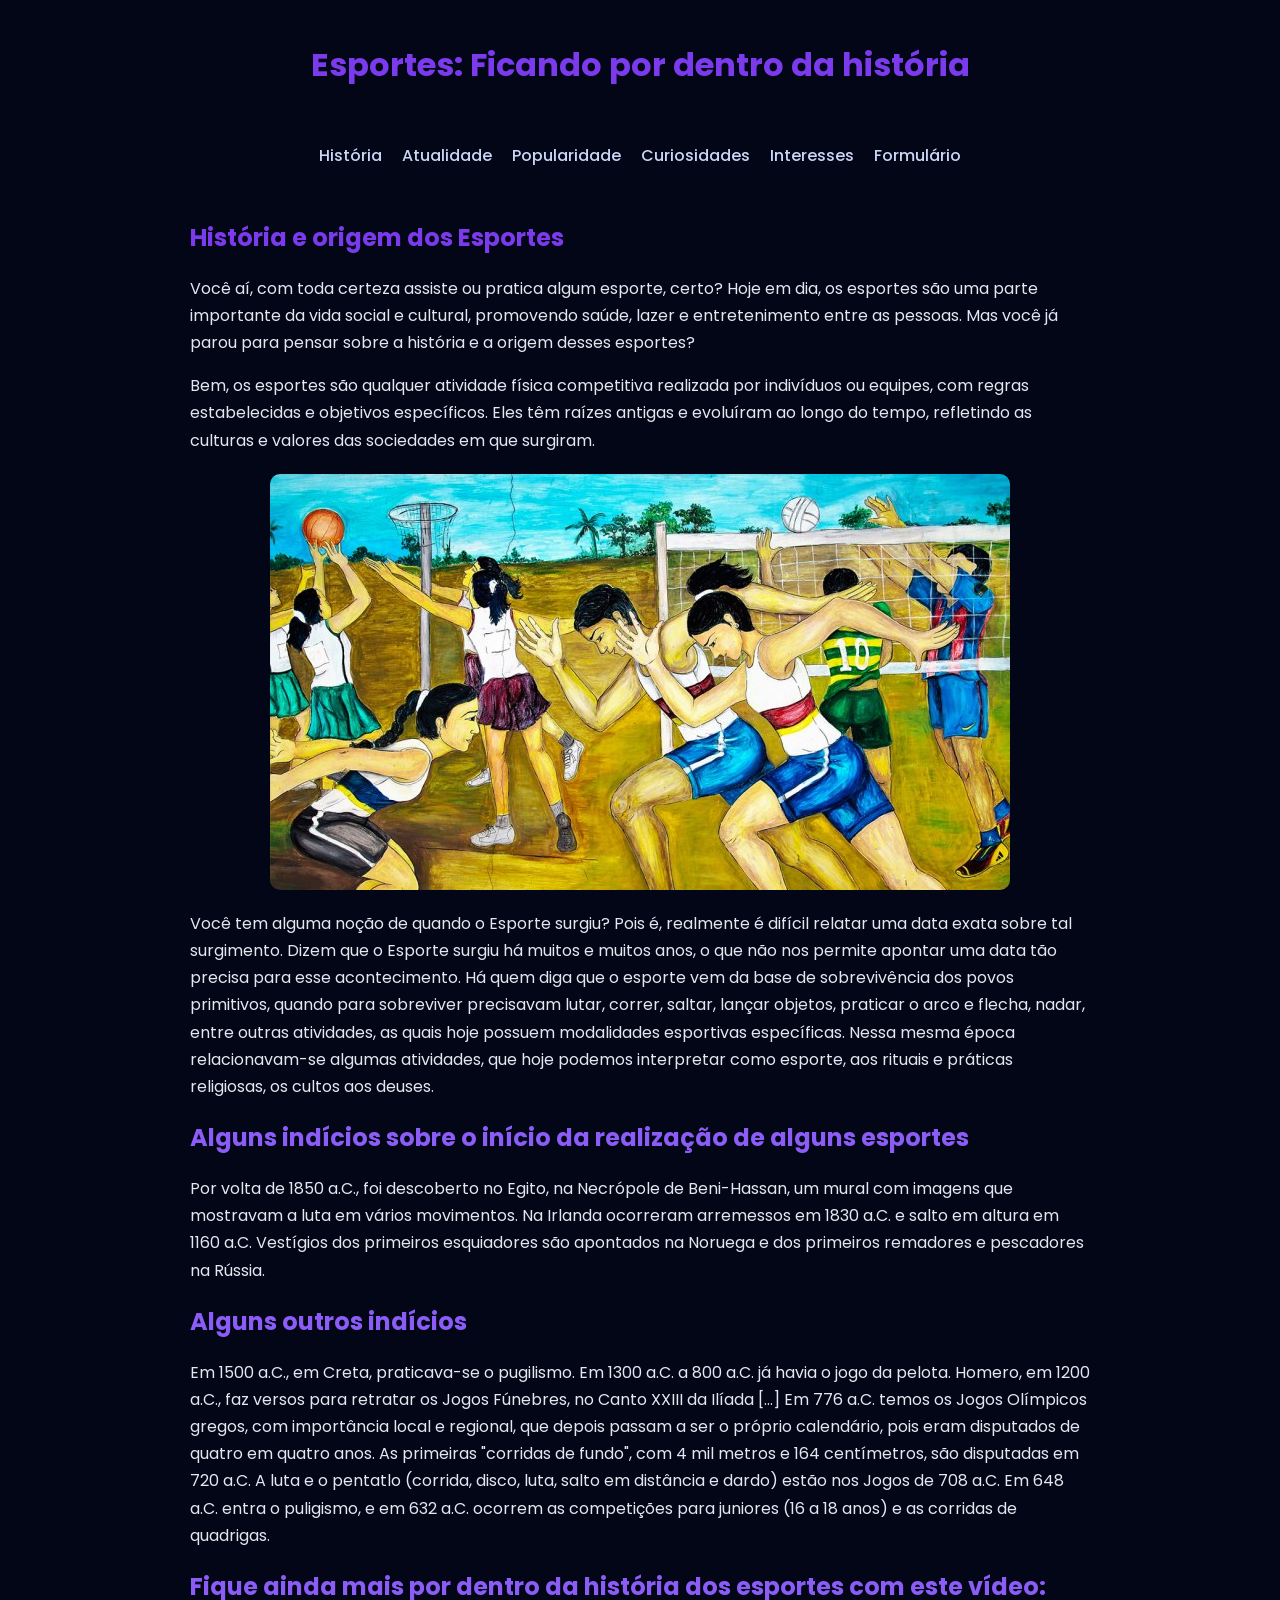
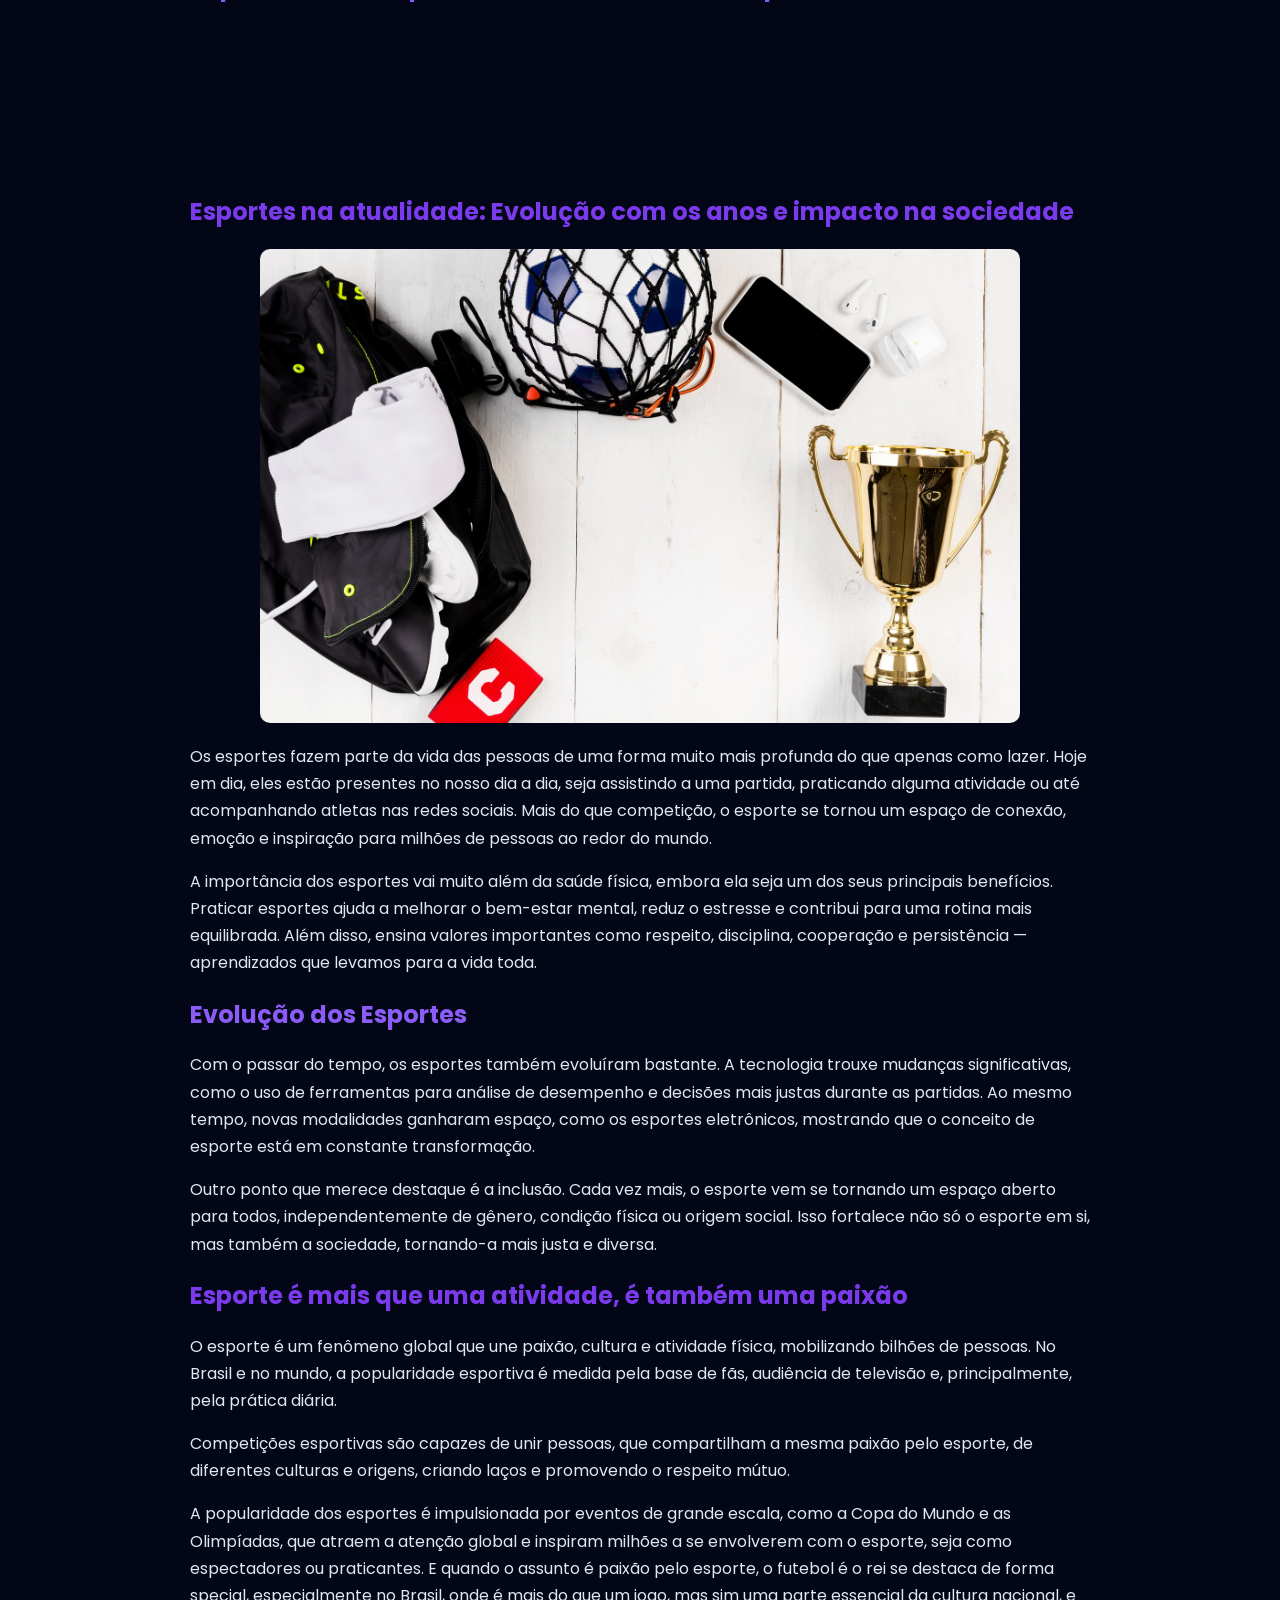
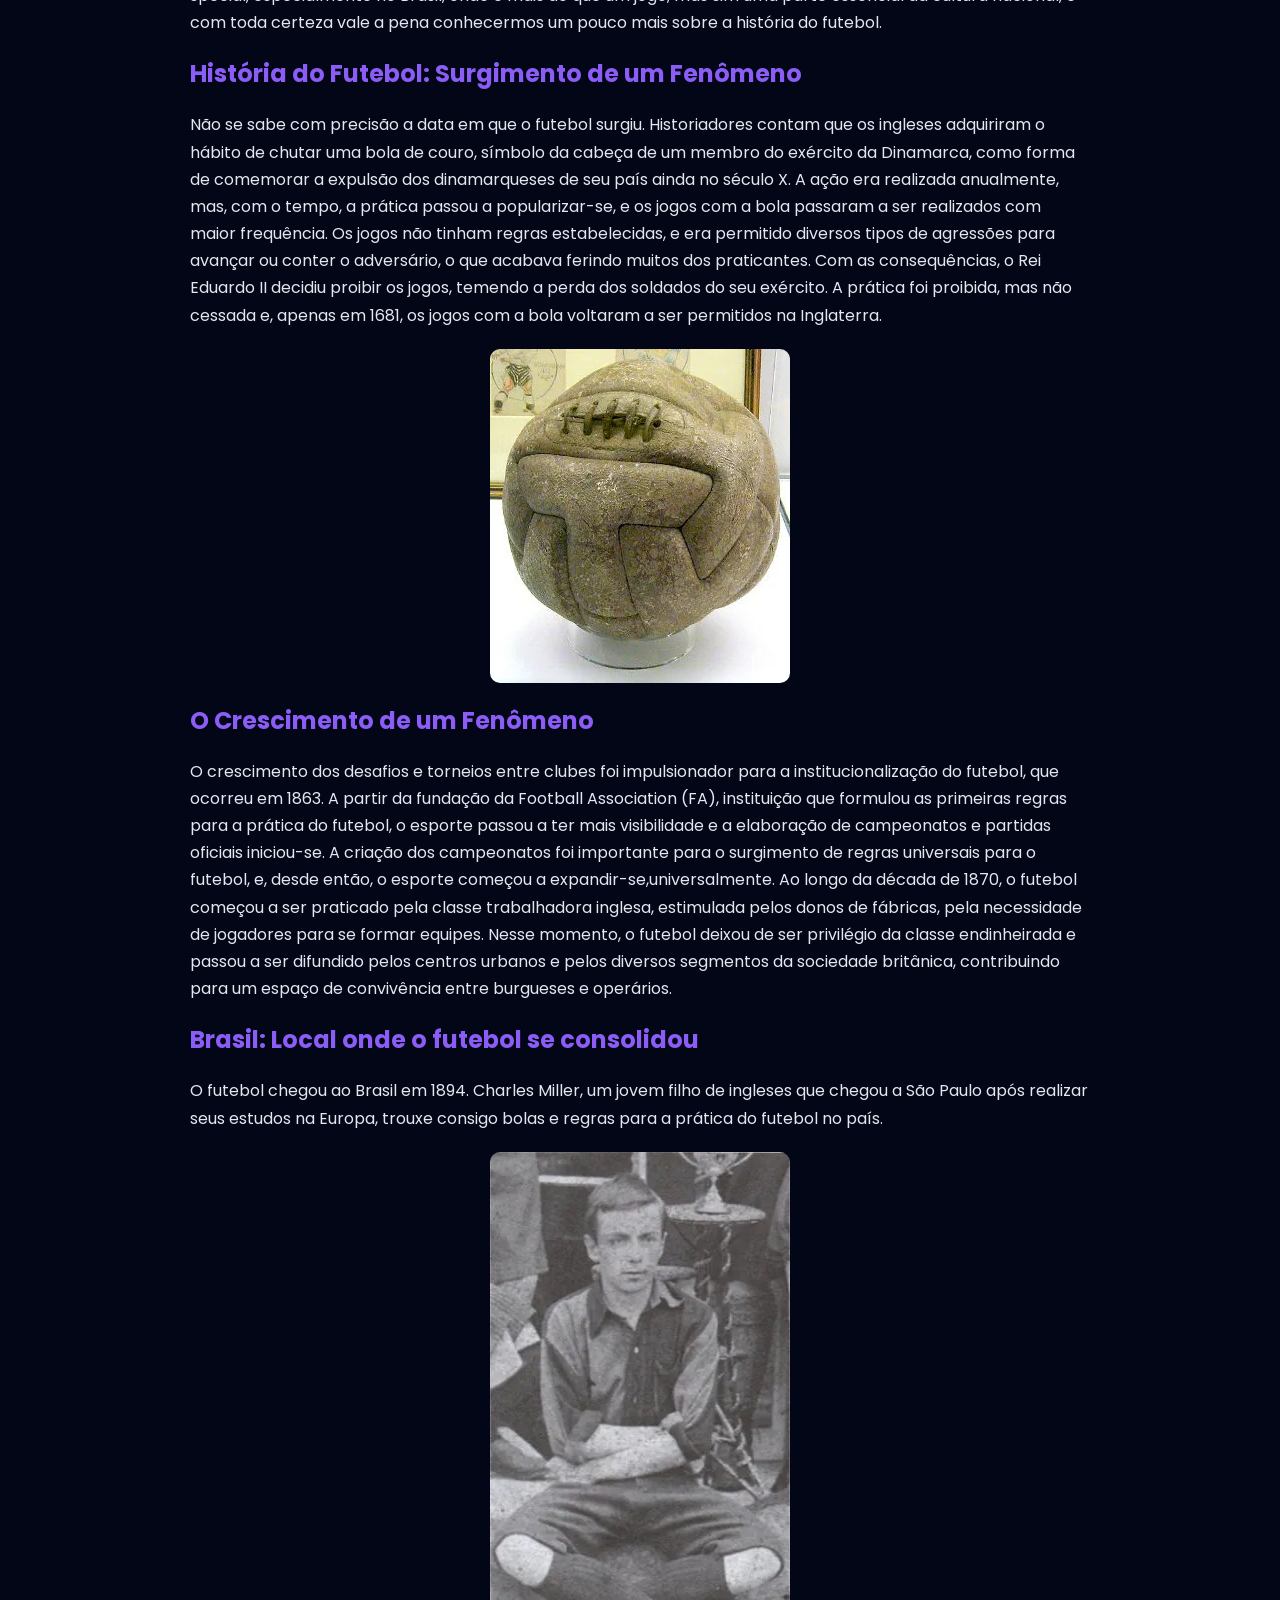
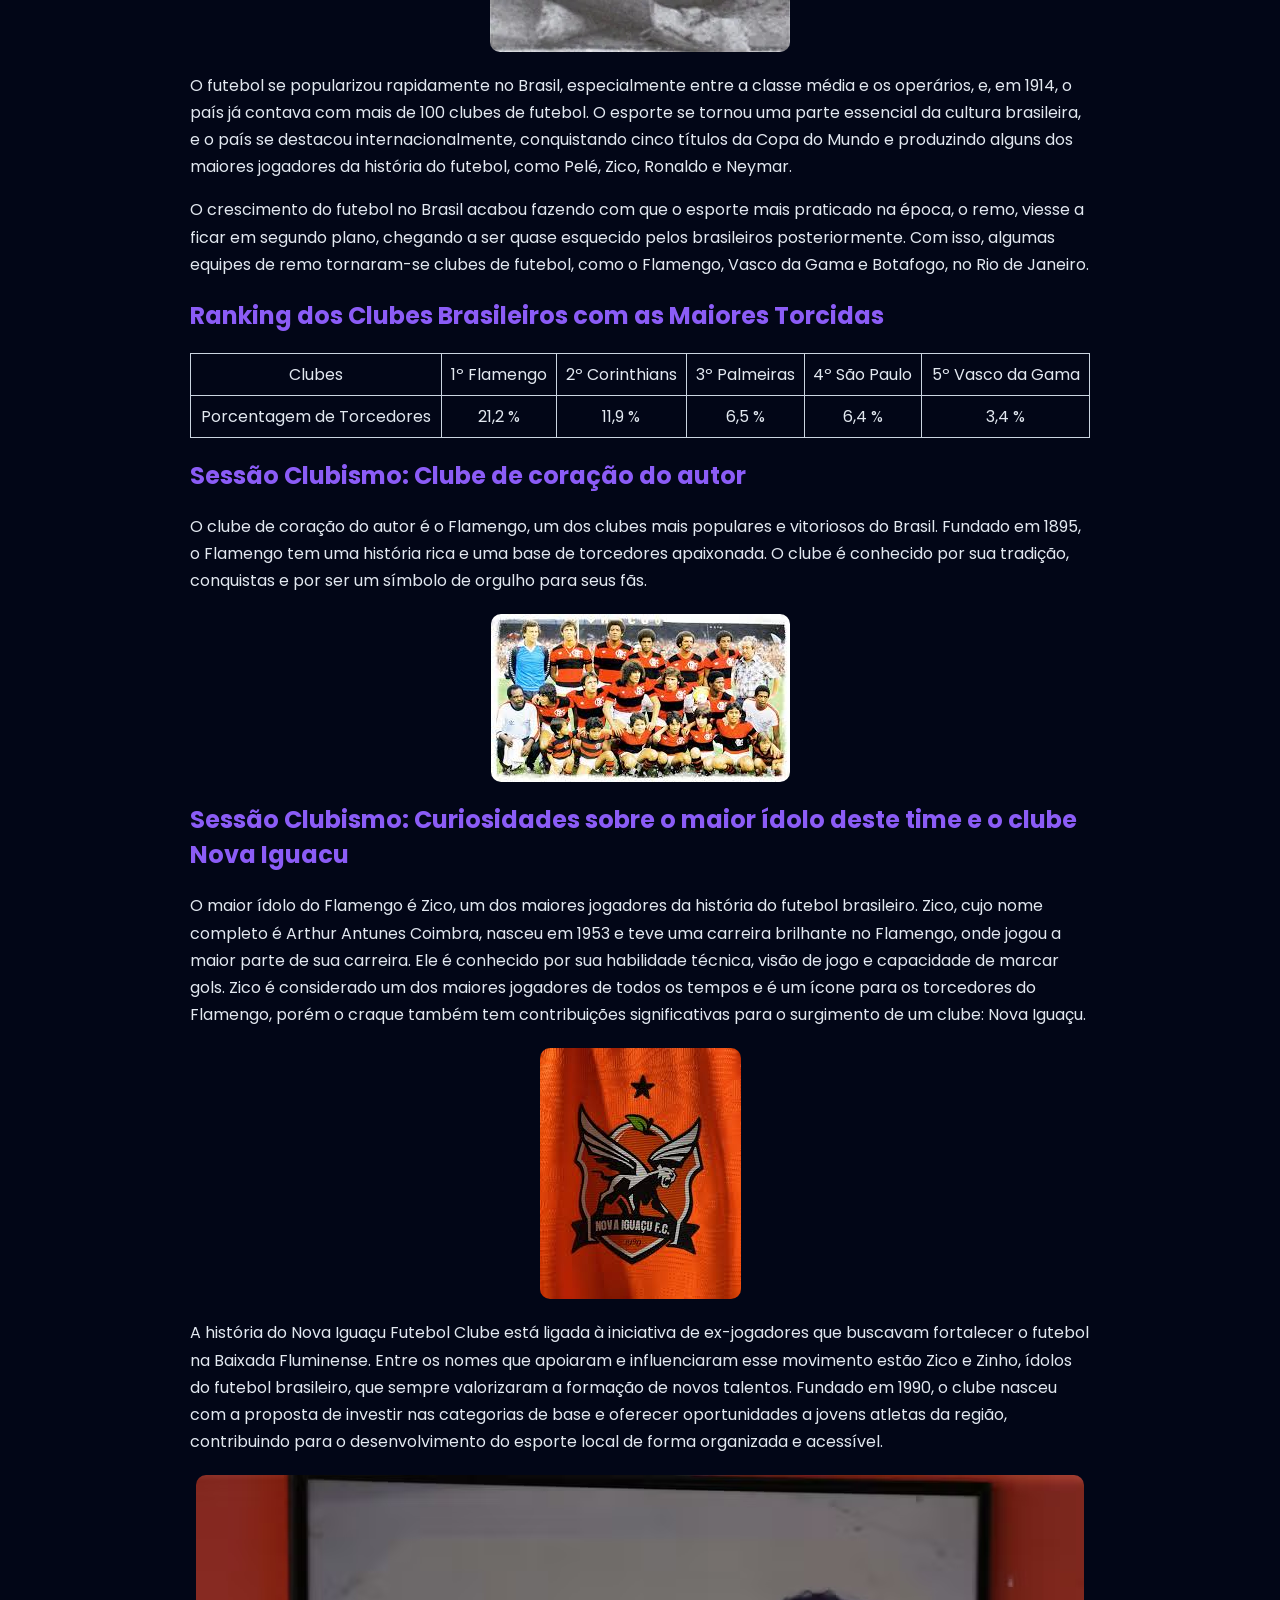
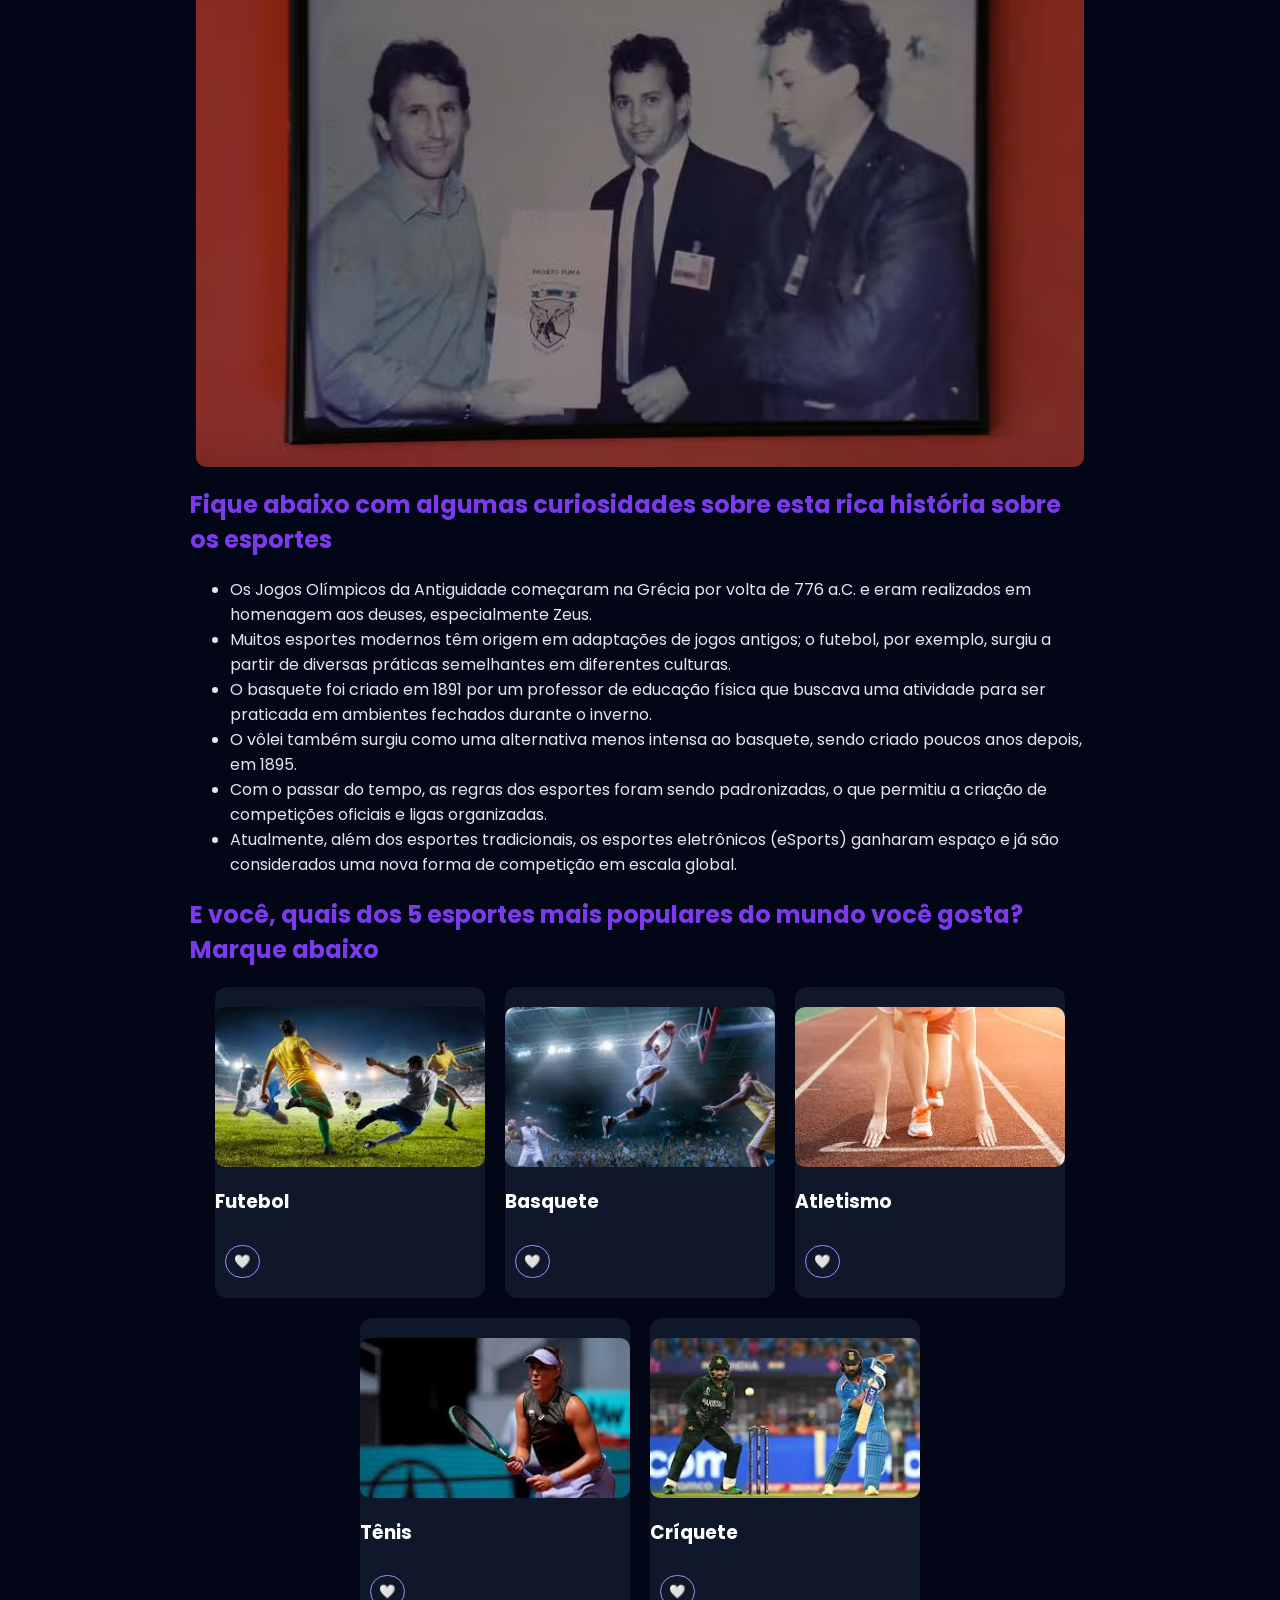
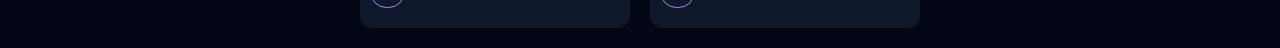
==== public/index.html @ a1b28168 "Rename index.html to public/index.html" ====
<!DOCTYPE html>
<html lang="pt-BR">
<head>
<meta charset="UTF-8">
<meta name="viewport" content="width=device-width, initial-scale=1.0">

<title>Esportes: História e Atualidade</title>

<link rel="stylesheet" href="css/style.css">
<link href="https://fonts.googleapis.com/css2?family=Poppins&display=swap" rel="stylesheet">
</head>

<body>

<header>
<h1> Esportes: Ficando por dentro da história </h1>
</header>

<nav>
    <a href="#história">História</a>
    <a href="#atualidade">Atualidade</a>
    <a href="#popularidade">Popularidade</a>
    <a href="#curiosidades">Curiosidades</a>
    <a href="#cards">Interesses</a>
    <a href="formulario.html">Formulário</a>
    
</nav>

<main>

<section id="história">
    <h1>História e origem dos Esportes</h1>
    <p> Você aí, com toda certeza assiste ou pratica algum esporte, certo? Hoje em dia, os esportes são uma parte importante da vida social e cultural, promovendo saúde, lazer e entretenimento entre as pessoas. Mas você já parou para pensar sobre a história e a origem desses esportes?</p>
   
    <p>Bem, os esportes são qualquer atividade física competitiva realizada por indivíduos ou equipes, com regras estabelecidas e objetivos específicos. Eles têm raízes antigas e evoluíram ao longo do tempo, refletindo as culturas e valores das sociedades em que surgiram. </p>

<img src="Imagens/Historia-da-Educacao-Fisica-no-mundo.jpg" alt="Origem dos Esportes">
<p>Você tem alguma noção de quando o Esporte surgiu? Pois é, realmente é difícil relatar uma data exata 
    sobre tal surgimento. Dizem que o Esporte surgiu há muitos e muitos anos, o que não nos permite
    apontar uma data tão precisa para esse acontecimento. Há quem diga que o esporte vem da base
    de sobrevivência dos povos primitivos, quando para sobreviver precisavam lutar, correr, saltar, lançar objetos, praticar o arco e flecha,
    nadar, entre outras atividades, as quais hoje possuem modalidades esportivas específicas. 
    Nessa mesma época relacionavam-se algumas atividades, que hoje podemos interpretar como esporte,
    aos rituais e práticas religiosas, os cultos aos deuses.</p>

   <h2>Alguns indícios sobre o início da realização de alguns esportes</h2> 
   <p>Por volta de 1850 a.C., foi descoberto no Egito, na Necrópole de Beni-Hassan, um mural
    com imagens que mostravam a luta em vários movimentos. Na Irlanda ocorreram arremessos em 1830 a.C.
    e salto em altura em 1160 a.C. Vestígios dos primeiros esquiadores são apontados na Noruega e dos
    primeiros remadores e pescadores na Rússia.
</p>


    <h2>Alguns outros indícios</h2>
    <p>Em 1500 a.C., em Creta, praticava-se o pugilismo. Em 1300 a.C. a 800 a.C. já havia o jogo da pelota.
        Homero, em 1200 a.C., faz versos para retratar os Jogos Fúnebres, no Canto XXIII da Ilíada […] 
        Em 776 a.C. temos os Jogos Olímpicos gregos, com importância local e regional, que depois passam a ser o próprio calendário,
        pois eram disputados de quatro em quatro anos. As primeiras "corridas de fundo", com 4 mil metros e 164 centímetros,
        são disputadas em 720 a.C. A luta e o pentatlo (corrida, disco, luta, salto em distância e dardo) estão nos Jogos de 708 a.C. 
        Em 648 a.C. entra o puligismo, e em 632 a.C. ocorrem as competições para juniores (16 a 18 anos) e as corridas de quadrigas.
 </p>

<h2>Fique ainda mais por dentro da história dos esportes com este vídeo:</h2>

<div class="video-container">
  <iframe src="https://www.youtube-nocookie.com/embed/r8C2OYWpwGg"
  title="História dos Esportes"
  frameborder="0"
  allowfullscreen>
  </iframe>
</div>
</section>



<section id="atualidade">
    <h1>Esportes na atualidade: Evolução com os anos e impacto na sociedade</h1>
   
   <img src="Imagens/esportes_atualidade.png" alt="Esportes na Atualidade">
   
    <p>
Os esportes fazem parte da vida das pessoas de uma forma muito mais profunda do que apenas como lazer. Hoje em dia, eles estão presentes no nosso dia a dia, seja assistindo a uma partida, praticando alguma atividade ou até acompanhando atletas nas redes sociais. Mais do que competição, o esporte se tornou um espaço de conexão, emoção e inspiração para milhões de pessoas ao redor do mundo.
</p>

<p>
A importância dos esportes vai muito além da saúde física, embora ela seja um dos seus principais benefícios. Praticar esportes ajuda a melhorar o bem-estar mental, reduz o estresse e contribui para uma rotina mais equilibrada. Além disso, ensina valores importantes como respeito, disciplina, cooperação e persistência — aprendizados que levamos para a vida toda.
</p>

<h2>Evolução dos Esportes</h2>

<p>
Com o passar do tempo, os esportes também evoluíram bastante. A tecnologia trouxe mudanças significativas, como o uso de ferramentas para análise de desempenho e decisões mais justas durante as partidas. Ao mesmo tempo, novas modalidades ganharam espaço, como os esportes eletrônicos, mostrando que o conceito de esporte está em constante transformação.
</p>

<p>
Outro ponto que merece destaque é a inclusão. Cada vez mais, o esporte vem se tornando um espaço aberto para todos, independentemente de gênero, condição física ou origem social. Isso fortalece não só o esporte em si, mas também a sociedade, tornando-a mais justa e diversa.
</p>

</section>
    
<section id="popularidade">
    <h1>Esporte é mais que uma atividade, é também uma paixão</h1>

    <p>O esporte é um fenômeno global que une paixão, cultura e atividade física, mobilizando bilhões de pessoas. 
    No Brasil e no mundo, a popularidade esportiva é medida pela base de fãs, audiência de televisão e, principalmente, pela prática diária.
    </p>

    <p>Competições esportivas são capazes de unir pessoas, que compartilham a mesma paixão pelo esporte, de diferentes culturas e origens, criando laços e promovendo o respeito mútuo.
    </p>

    <p>A popularidade dos esportes é impulsionada por eventos de grande escala, como a Copa do Mundo e as Olimpíadas, que atraem a atenção global e inspiram milhões a se envolverem com o esporte, seja como espectadores ou praticantes.
    E quando o assunto é paixão pelo esporte, o futebol é o rei se destaca de forma special, especialmente no Brasil, onde é mais do que um jogo, mas sim uma parte essencial da cultura nacional,
    e com toda certeza vale a pena conhecermos um pouco mais sobre a história do futebol.
    </p>

    <h2>História do Futebol: Surgimento de um Fenômeno </h2>
    
    <p>Não se sabe com precisão a data em que o futebol surgiu. Historiadores contam que os ingleses adquiriram o hábito de chutar uma bola de couro,
        símbolo da cabeça de um membro do exército da Dinamarca, como forma de comemorar a expulsão dos dinamarqueses de seu país ainda no século X.
        A ação era realizada anualmente, mas, com o tempo, a prática passou a popularizar-se, e os jogos com a bola passaram a ser realizados com maior frequência.
        Os jogos não tinham regras estabelecidas, e era permitido diversos tipos de agressões para avançar ou conter o adversário, o que acabava ferindo muitos dos praticantes.
        Com as consequências, o Rei Eduardo II decidiu proibir os jogos, temendo a perda dos soldados do seu exército. A prática foi proibida, mas não cessada e, apenas em 1681,
        os jogos com a bola voltaram a ser permitidos na Inglaterra.</p>

        <img src="Imagens/bola-futebol-antiga.webp" alt="Bola de couro antiga">


        <h2>O Crescimento de um Fenômeno</h2>
        
        <p>O crescimento dos desafios e torneios entre clubes foi impulsionador para a institucionalização do futebol, que ocorreu em 1863.
            A partir da fundação da Football Association (FA), instituição que formulou as primeiras regras para a prática do futebol,
            o esporte passou a ter mais visibilidade e a elaboração de campeonatos e partidas oficiais iniciou-se.
            A criação dos campeonatos foi importante para o surgimento de regras universais para o futebol, e, desde então, o esporte começou a expandir-se,universalmente.
            Ao longo da década de 1870, o futebol começou a ser praticado pela classe trabalhadora inglesa, estimulada pelos donos de fábricas,
            pela necessidade de jogadores para se formar equipes. Nesse momento, o futebol deixou de ser privilégio da classe endinheirada e passou a ser difundido pelos centros urbanos e pelos diversos segmentos da sociedade britânica,
            contribuindo para um espaço de convivência entre burgueses e operários.</p>


            <h2>Brasil: Local onde o futebol se consolidou</h2>

            <p>O futebol chegou ao Brasil em 1894. Charles Miller, um jovem filho de ingleses que chegou a São Paulo após realizar seus estudos na Europa,
                trouxe consigo bolas e regras para a prática do futebol no país.</p>


                <img src="Imagens/charlles-miller.webp" alt="Charles Miller">

                <p>O futebol se popularizou rapidamente no Brasil, especialmente entre a classe média e os operários, e, em 1914, o país já contava com mais de 100 clubes de futebol.
                O esporte se tornou uma parte essencial da cultura brasileira, e o país se destacou internacionalmente, conquistando cinco títulos da Copa do Mundo e produzindo alguns dos maiores jogadores da história do futebol, como Pelé, Zico, Ronaldo e Neymar.</p>
                    
                <p>O crescimento do futebol no Brasil acabou fazendo com que o esporte mais praticado na época, o remo, viesse a ficar em segundo plano,
                chegando a ser quase esquecido pelos brasileiros posteriormente. Com isso, algumas equipes de remo tornaram-se clubes de futebol,
                como o Flamengo, Vasco da Gama e Botafogo, no Rio de Janeiro.</p>

                <h2>Ranking dos Clubes Brasileiros com as Maiores Torcidas</h2>

                <table border="1">
  <tr>
    <td>Clubes</td>
    <td>1º Flamengo</td>
    <td>2º Corinthians </td>
    <td>3º Palmeiras </td>   
    <td>4º São Paulo </td> 
    <td>5º Vasco da Gama </td>  
</tr>
  <tr>
    <td>Porcentagem de Torcedores</td>
    <td>21,2 %</td>
    <td>11,9 %</td>
    <td>6,5 %</td>
    <td>6,4 %</td>
    <td>3,4 %</td>
  </tr>
</table>

<h2>Sessão Clubismo: Clube de coração do autor</h2>

<p>O clube de coração do autor é o Flamengo, um dos clubes mais populares e vitoriosos do Brasil. Fundado em 1895, o Flamengo tem uma história rica e uma base de torcedores apaixonada.
    O clube é conhecido por sua tradição, conquistas e por ser um símbolo de orgulho para seus fãs.</p>

<img src="Imagens/flamengo.jpeg" alt="Clube de Regatas do Flamengo">


<h2>Sessão Clubismo: Curiosidades sobre o maior ídolo deste time e o clube Nova Iguacu</h2>

<p>O maior ídolo do Flamengo é Zico, um dos maiores jogadores da história do futebol brasileiro. Zico, cujo nome completo é Arthur Antunes Coimbra,
    nasceu em 1953 e teve uma carreira brilhante no Flamengo, onde jogou a maior parte de sua carreira. Ele é conhecido por sua habilidade técnica, visão de jogo e
    capacidade de marcar gols. Zico é considerado um dos maiores jogadores de todos os tempos e é um ícone para os torcedores do Flamengo, porém o craque também tem
    contribuições significativas para o surgimento de um clube: Nova Iguaçu.</p>

<img src="Imagens/nova iguaçu.jpeg" alt="Nova Iguaçu Futebol Clube">

<p>
A história do Nova Iguaçu Futebol Clube está ligada à iniciativa de ex-jogadores que buscavam fortalecer o futebol na Baixada Fluminense.
Entre os nomes que apoiaram e influenciaram esse movimento estão Zico e Zinho, ídolos do futebol brasileiro, que sempre valorizaram a formação de
novos talentos. Fundado em 1990, o clube nasceu com a proposta de investir nas categorias de base e oferecer oportunidades a jovens atletas da região,
contribuindo para o desenvolvimento do esporte local de forma organizada e acessível.
</p>


<img src="Imagens/Zico e Nova Iguaçu.avif" alt="">

</section>



<section id="curiosidades">

<h1>Fique abaixo com algumas curiosidades sobre esta rica história sobre os esportes</h1>

<ul>
    <li>Os Jogos Olímpicos da Antiguidade começaram na Grécia por volta de 776 a.C. e eram realizados em homenagem aos deuses, especialmente Zeus.</li>
    <li>Muitos esportes modernos têm origem em adaptações de jogos antigos; o futebol, por exemplo, surgiu a partir de diversas práticas semelhantes em diferentes culturas.</li>
    <li>O basquete foi criado em 1891 por um professor de educação física que buscava uma atividade para ser praticada em ambientes fechados durante o inverno.</li>
    <li>O vôlei também surgiu como uma alternativa menos intensa ao basquete, sendo criado poucos anos depois, em 1895.</li>
    <li>Com o passar do tempo, as regras dos esportes foram sendo padronizadas, o que permitiu a criação de competições oficiais e ligas organizadas.</li>
    <li>Atualmente, além dos esportes tradicionais, os esportes eletrônicos (eSports) ganharam espaço e já são considerados uma nova forma de competição em escala global.</li>
</ul>

</section>



<section id="cards">
    <h1>E você, quais dos 5 esportes mais populares do mundo você gosta? Marque abaixo</h1>

    <div class="container">

        <div class="card">
            <img src="Imagens/futebol.jpeg">
            <h3>Futebol</h3>
            <button class="like">🤍</button>
        </div>

        <div class="card">
            <img src="Imagens/basquete.jpeg">
            <h3>Basquete</h3>
            <button class="like">🤍</button>
        </div>

          <div class="card">
            <img src="Imagens/atletismo.jpeg">
            <h3>Atletismo</h3>
            <button class="like">🤍</button>
        </div>
 
        <div class="card">
            <img src="Imagens/tenis.jpeg">
            <h3>Tênis</h3>
            <button class="like">🤍</button>
        </div>       

        <div class="card">
            <img src="Imagens/criquete.jpeg">
            <h3>Críquete</h3>
            <button class="like">🤍</button>
        </div>       

</section>




<script>
// 🌙 Dark mode automático por horário
const hour = new Date().getHours();

if (hour >= 18 || hour < 6) {
    document.body.classList.add("dark");
}

// ❤️ Botão de like
document.querySelectorAll(".like").forEach(btn => {
    btn.addEventListener("click", () => {
        btn.classList.toggle("active");
        btn.innerText = btn.classList.contains("active") ? "❤️" : "🤍";
    });
});
</script>

</body>
</html>
---- public/css/style.css ----
body {
  font-family: 'Poppins', sans-serif;
  margin: 0;
  background-color: #f1f5f9;
  color: #0f172a;
}

/* 🌙 modo escuro */
body.dark {
  background-color: #020617;
  color: #e2e8f0;
}

/* Header */
header {
  text-align: center;
  padding: 20px;
}

/* Menu */
nav {
  display: flex;
  justify-content: center;
  gap: 20px;
  padding: 12px;
  background-color: #020617;
  position: sticky;
  top: 0;
}

nav a {
  color: #cbd5f5;
  text-decoration: none;
  font-weight: 500;
  transition: 0.3s;
}

nav a:hover {
  color: #a78bfa;
}

/* Conteúdo */
main {
  max-width: 900px;
  margin: auto;
  padding: 20px;
}

/* Texto */
p {
  line-height: 1.7;
  margin-bottom: 15px;
}

/* Títulos */
h1 {
  color: #7c3aed;
}

h2 {
  color: #8b5cf6;
  margin-top: 20px;
}

h3 {
  color: white;
}

/* Imagens */
img {
  display: block;
  margin: 20px auto;
  max-width: 100%;
  border-radius: 10px;
}

/* Vídeo */
iframe {
  display: block;
  margin: 20px auto;
  max-width: 100%;
  border-radius: 10px;
}

/* Cards */
.container {
  display: flex;
  flex-direction: column;
  gap: 20px;
}

.card {
  background: #0f172a;
  color: white;
  border-radius: 12px;
  overflow: hidden;
  padding-bottom: 10px;
  transition: 0.3s;
}

.card:hover {
  transform: scale(1.03);
}

/* Imagens dos cards */
.card img {
  width: 100%;
  height: 160px;
  object-fit: cover;
}

/* Botão like */
.like {
  margin: 10px;
  padding: 8px;
  border-radius: 20px;
  cursor: pointer;
  background-color: transparent;
  color: #a78bfa;
  border: 1px solid #a78bfa;
  transition: 0.3s;
}

.like:hover {
  background-color: #a78bfa;
  color: white;
}

.like.active {
  background-color: #7c3aed;
  color: white;
}

/* Tabela */
table {
  width: 100%;
  border-collapse: collapse;
  margin: 20px 0;
}

td {
  border: 1px solid #cbd5e1;
  padding: 8px;
  text-align: center;
}

/* 📱 Tablet */
@media (min-width: 768px) {
  .container {
    flex-direction: row;
    flex-wrap: wrap;
    justify-content: center;
  }

  .card {
    width: 45%;
  }
}

/* 💻 Desktop */
@media (min-width: 1024px) {
  .card {
    width: 30%;
  }
}
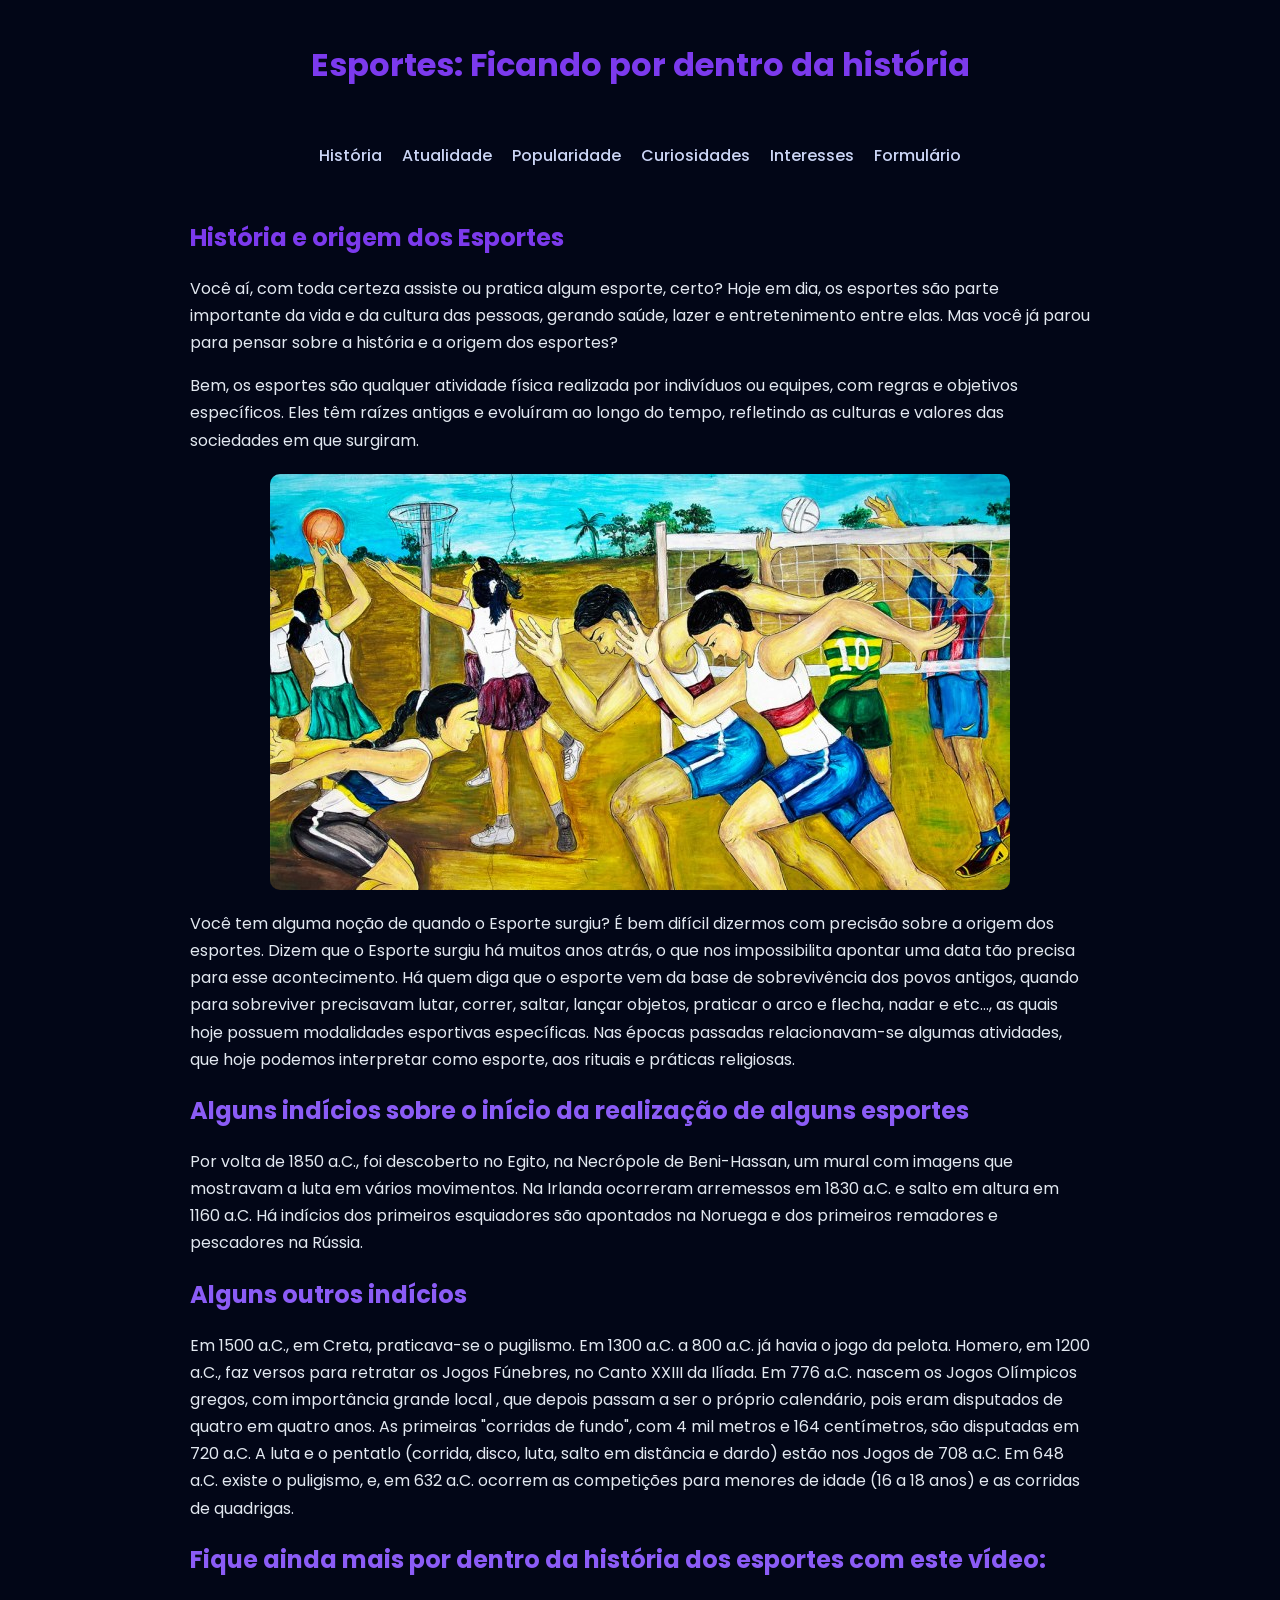
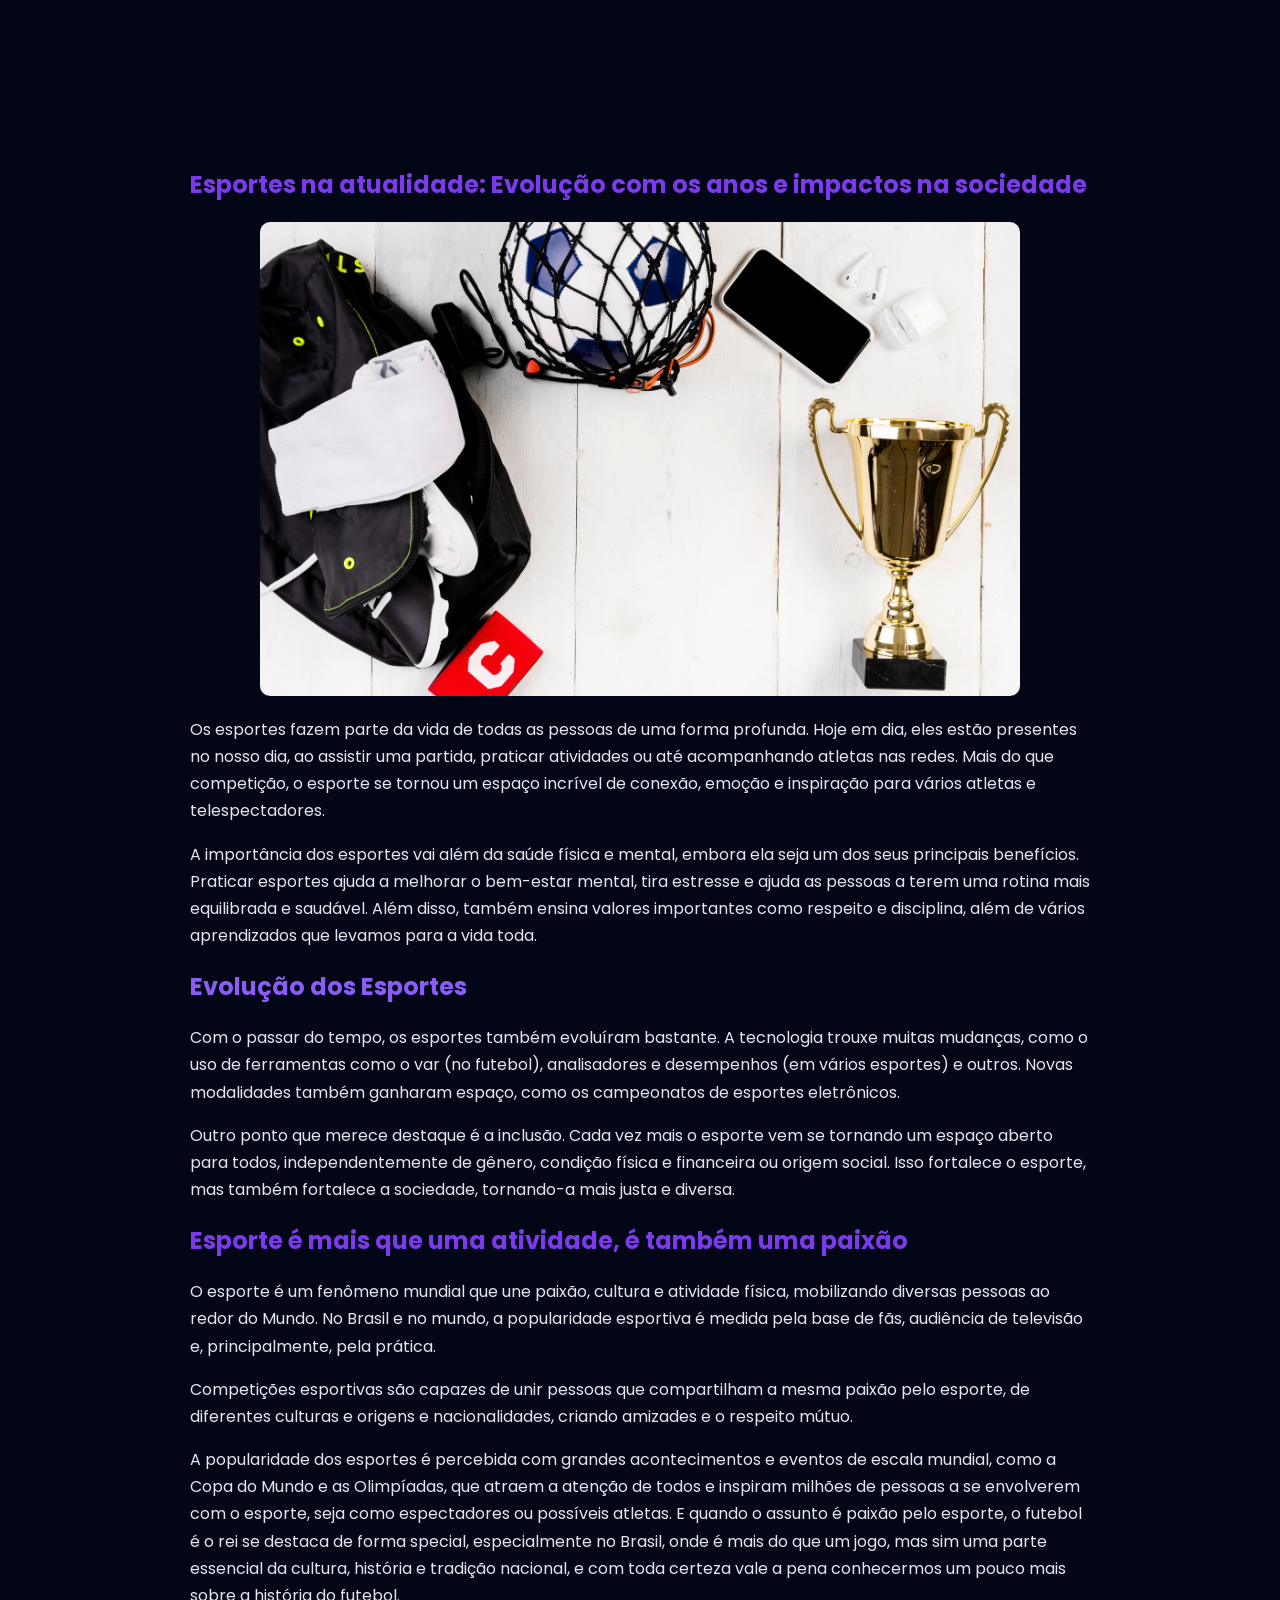
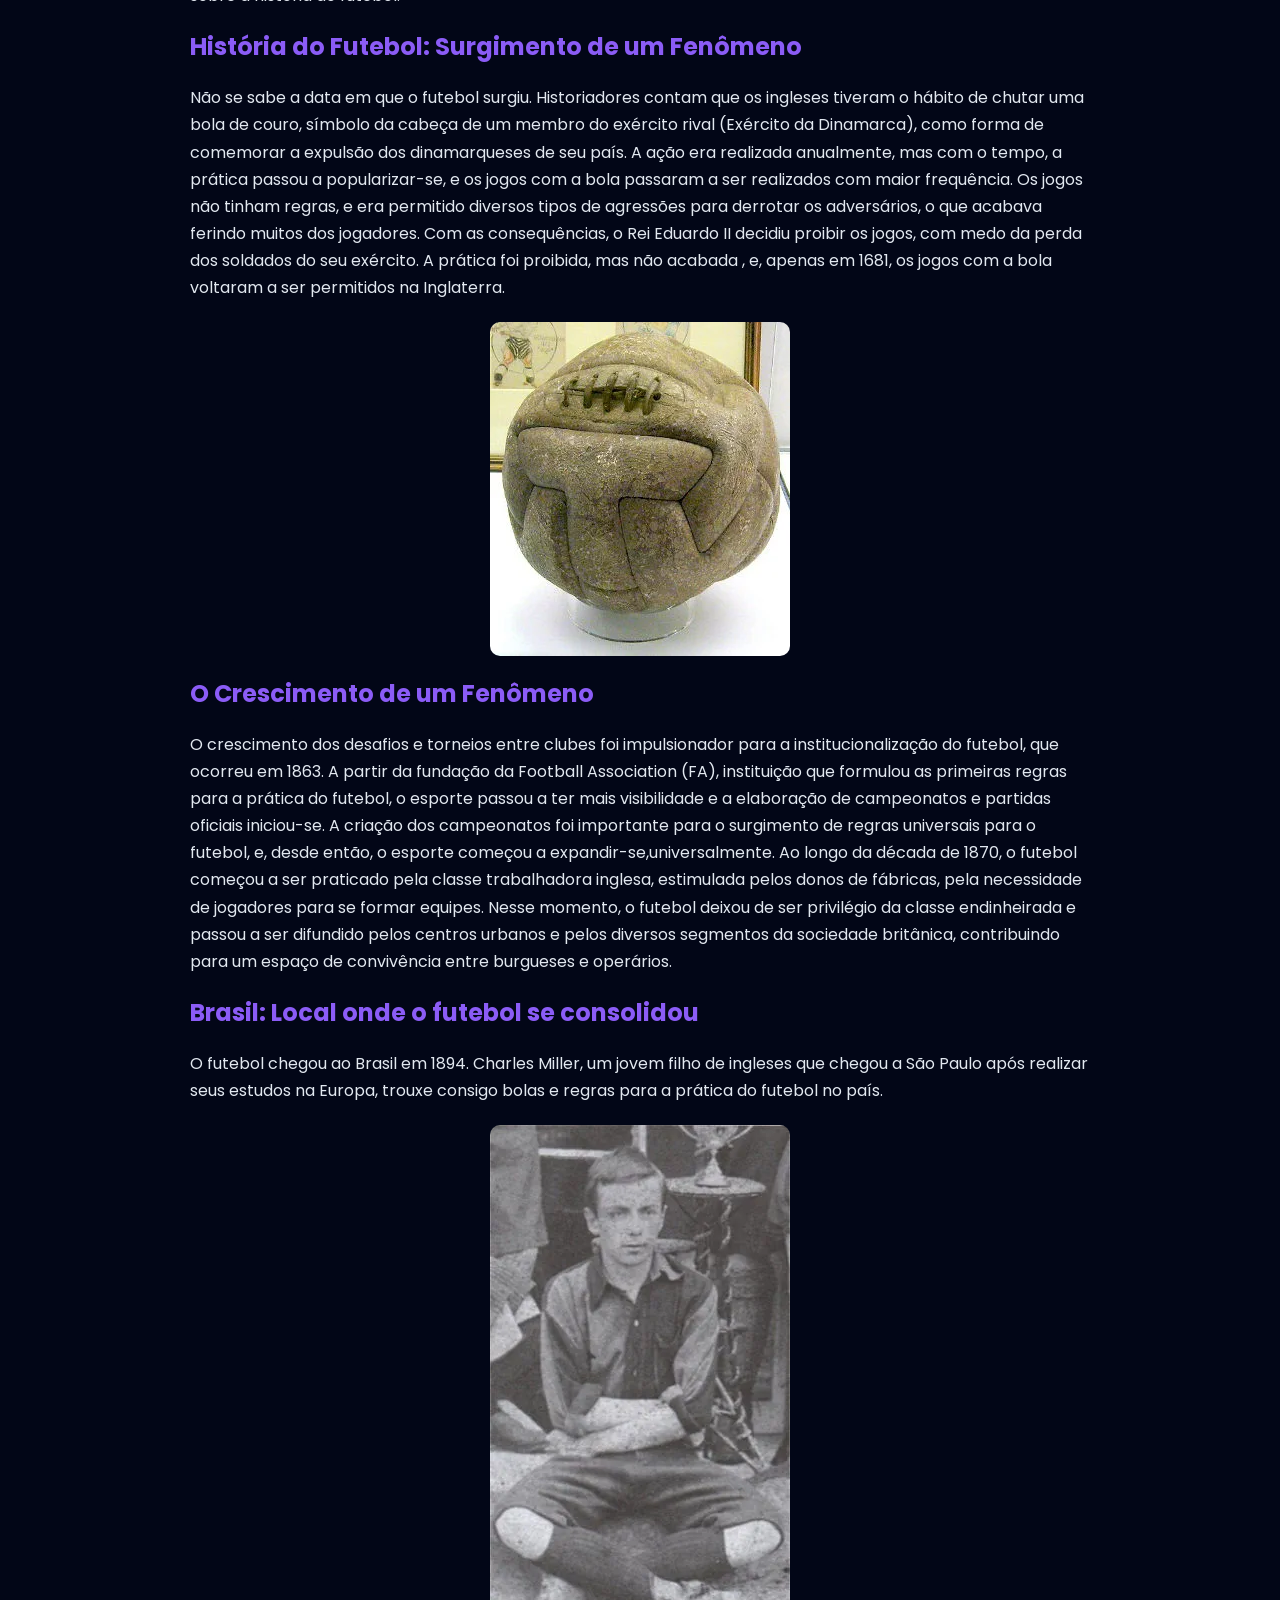
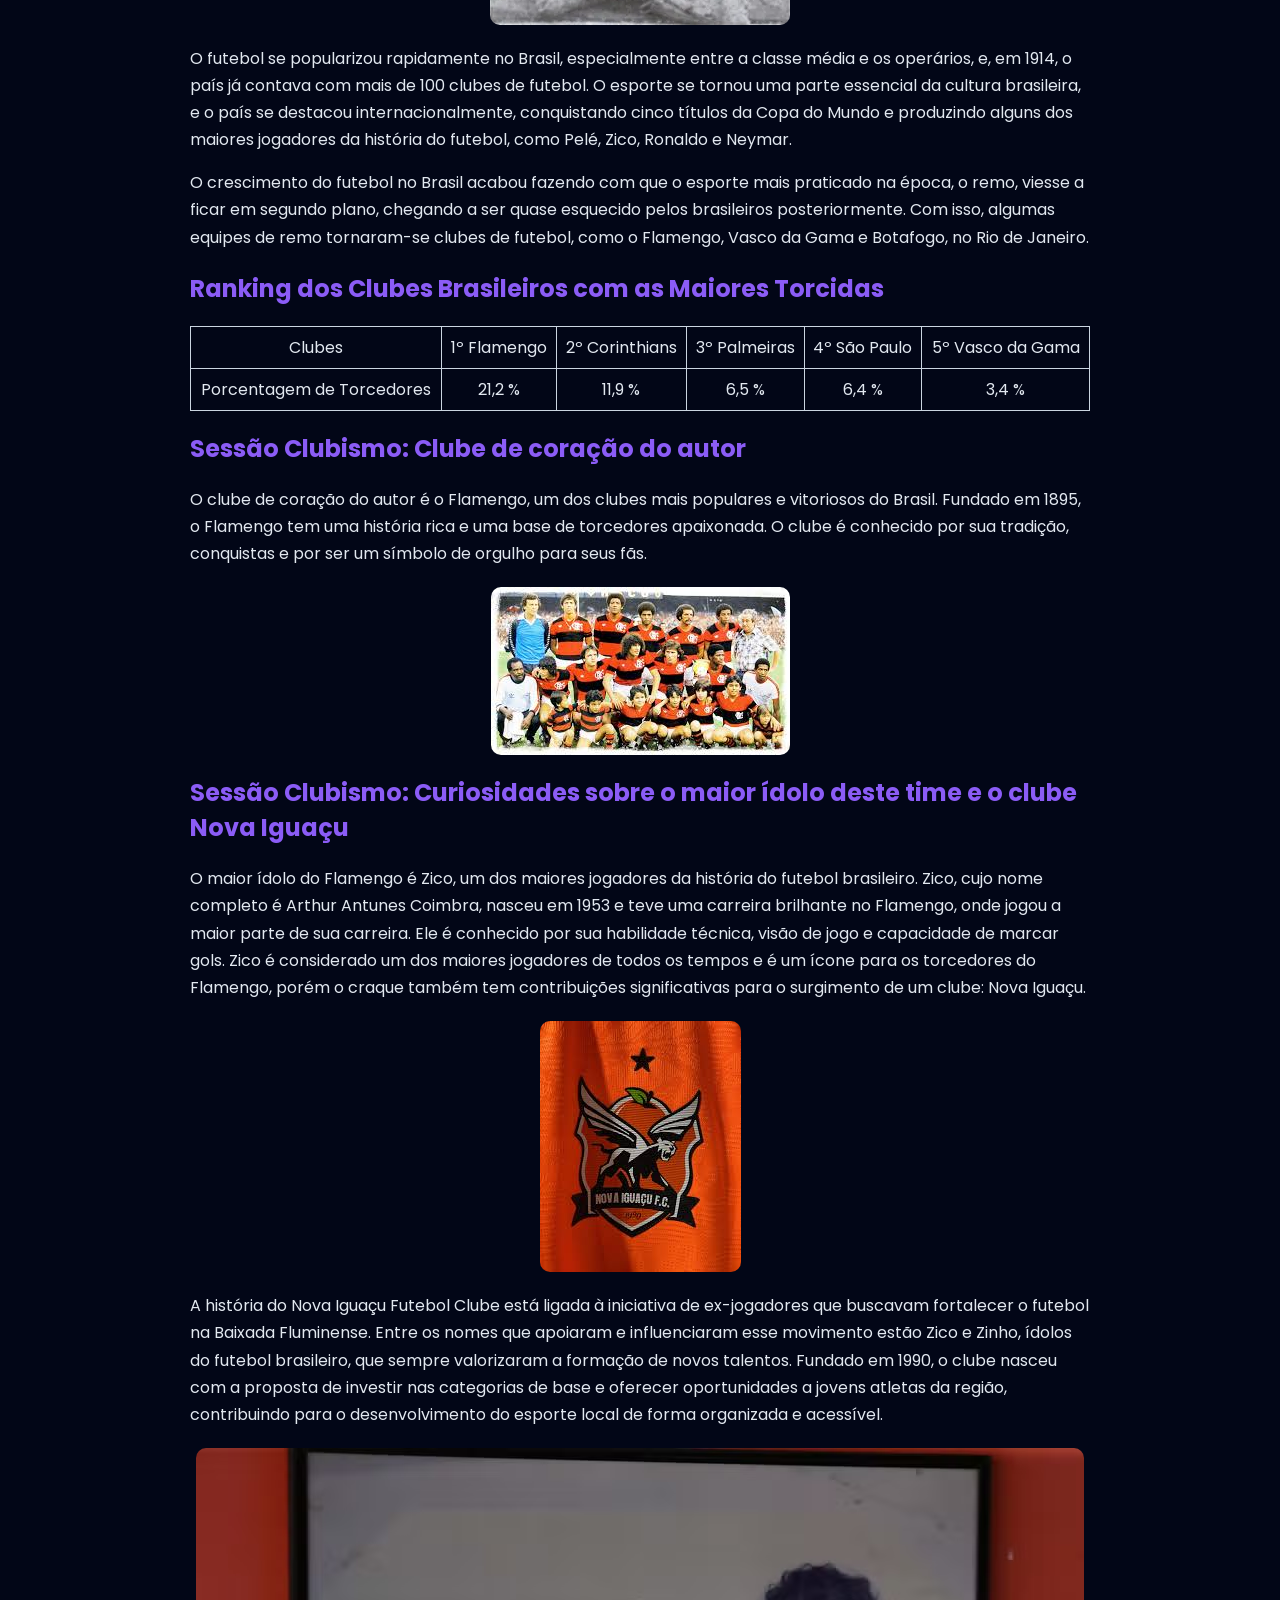
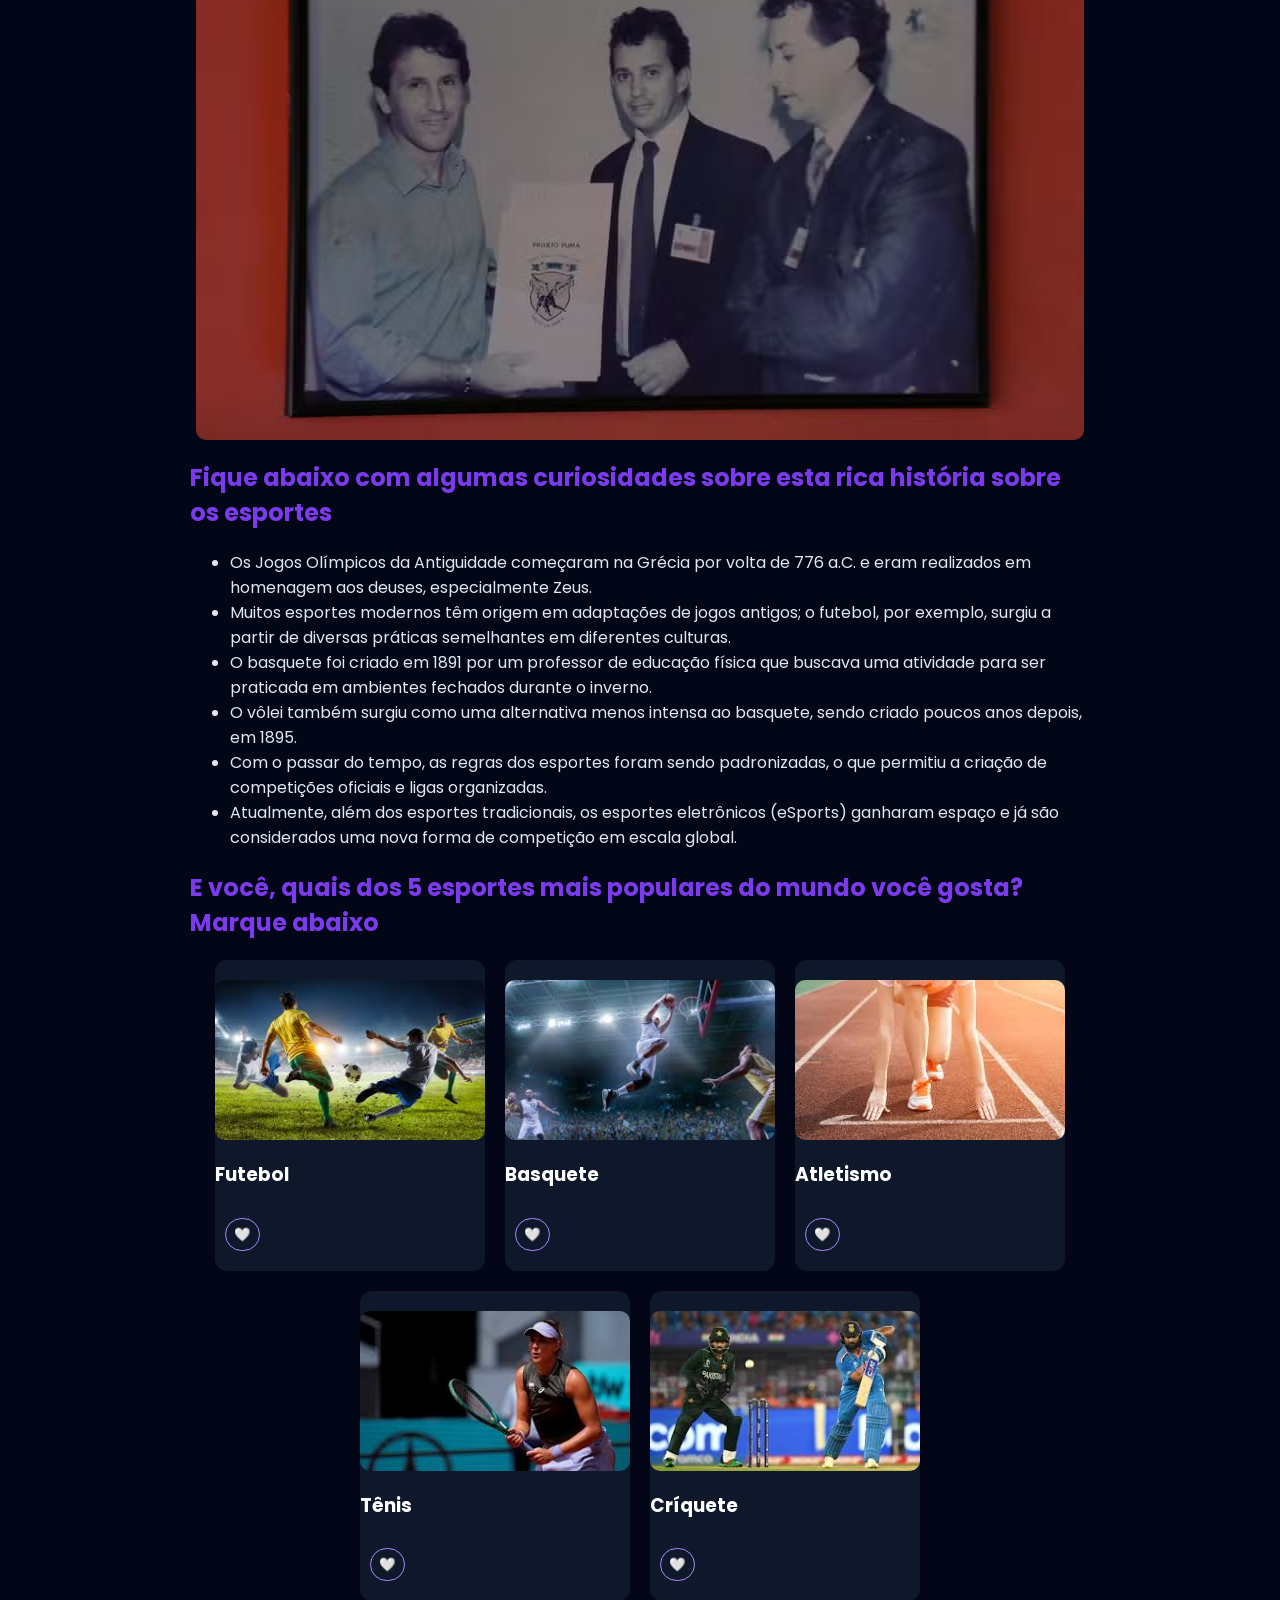
==== commit 5f874a5e: "Update index.html" ====
--- a/public/index.html
+++ b/public/index.html
@@ -30,34 +30,34 @@
 
 <section id="história">
     <h1>História e origem dos Esportes</h1>
-    <p> Você aí, com toda certeza assiste ou pratica algum esporte, certo? Hoje em dia, os esportes são uma parte importante da vida social e cultural, promovendo saúde, lazer e entretenimento entre as pessoas. Mas você já parou para pensar sobre a história e a origem desses esportes?</p>
+    <p> Você aí, com toda certeza assiste ou pratica algum esporte, certo? Hoje em dia, os esportes são parte importante da vida e da cultura das pessoas, gerando saúde, lazer e entretenimento entre elas. Mas você já parou para pensar sobre a história e a origem dos esportes?</p>
    
-    <p>Bem, os esportes são qualquer atividade física competitiva realizada por indivíduos ou equipes, com regras estabelecidas e objetivos específicos. Eles têm raízes antigas e evoluíram ao longo do tempo, refletindo as culturas e valores das sociedades em que surgiram. </p>
+    <p>Bem, os esportes são qualquer atividade física realizada por indivíduos ou equipes, com regras e objetivos específicos.
+    Eles têm raízes antigas e evoluíram ao longo do tempo, refletindo as culturas e valores das sociedades em que surgiram. </p>
 
 <img src="Imagens/Historia-da-Educacao-Fisica-no-mundo.jpg" alt="Origem dos Esportes">
-<p>Você tem alguma noção de quando o Esporte surgiu? Pois é, realmente é difícil relatar uma data exata 
-    sobre tal surgimento. Dizem que o Esporte surgiu há muitos e muitos anos, o que não nos permite
-    apontar uma data tão precisa para esse acontecimento. Há quem diga que o esporte vem da base
-    de sobrevivência dos povos primitivos, quando para sobreviver precisavam lutar, correr, saltar, lançar objetos, praticar o arco e flecha,
-    nadar, entre outras atividades, as quais hoje possuem modalidades esportivas específicas. 
-    Nessa mesma época relacionavam-se algumas atividades, que hoje podemos interpretar como esporte,
-    aos rituais e práticas religiosas, os cultos aos deuses.</p>
+<p>Você tem alguma noção de quando o Esporte surgiu? É bem difícil dizermos com precisão sobre a origem dos esportes. Dizem que o Esporte surgiu há muitos anos atrás, o que nos impossibilita
+apontar uma data tão precisa para esse acontecimento. Há quem diga que o esporte vem da base
+de sobrevivência dos povos antigos, quando para sobreviver precisavam lutar, correr, saltar, lançar objetos, praticar o arco e flecha,
+nadar e etc..., as quais hoje possuem modalidades esportivas específicas. 
+Nas épocas passadas relacionavam-se algumas atividades, que hoje podemos interpretar como esporte,
+aos rituais e práticas religiosas.</p>
 
    <h2>Alguns indícios sobre o início da realização de alguns esportes</h2> 
    <p>Por volta de 1850 a.C., foi descoberto no Egito, na Necrópole de Beni-Hassan, um mural
     com imagens que mostravam a luta em vários movimentos. Na Irlanda ocorreram arremessos em 1830 a.C.
-    e salto em altura em 1160 a.C. Vestígios dos primeiros esquiadores são apontados na Noruega e dos
+    e salto em altura em 1160 a.C. Há indícios dos primeiros esquiadores são apontados na Noruega e dos
     primeiros remadores e pescadores na Rússia.
 </p>
 
 
     <h2>Alguns outros indícios</h2>
     <p>Em 1500 a.C., em Creta, praticava-se o pugilismo. Em 1300 a.C. a 800 a.C. já havia o jogo da pelota.
-        Homero, em 1200 a.C., faz versos para retratar os Jogos Fúnebres, no Canto XXIII da Ilíada […] 
-        Em 776 a.C. temos os Jogos Olímpicos gregos, com importância local e regional, que depois passam a ser o próprio calendário,
-        pois eram disputados de quatro em quatro anos. As primeiras "corridas de fundo", com 4 mil metros e 164 centímetros,
-        são disputadas em 720 a.C. A luta e o pentatlo (corrida, disco, luta, salto em distância e dardo) estão nos Jogos de 708 a.C. 
-        Em 648 a.C. entra o puligismo, e em 632 a.C. ocorrem as competições para juniores (16 a 18 anos) e as corridas de quadrigas.
+    Homero, em 1200 a.C., faz versos para retratar os Jogos Fúnebres, no Canto XXIII da Ilíada. 
+    Em 776 a.C. nascem os Jogos Olímpicos gregos, com importância grande local , que depois passam a ser o próprio calendário,
+    pois eram disputados de quatro em quatro anos. As primeiras "corridas de fundo", com 4 mil metros e 164 centímetros,
+    são disputadas em 720 a.C. A luta e o pentatlo (corrida, disco, luta, salto em distância e dardo) estão nos Jogos de 708 a.C. 
+    Em 648 a.C. existe o puligismo, e, em 632 a.C. ocorrem as competições para menores de idade (16 a 18 anos) e as corridas de quadrigas.
  </p>
 
 <h2>Fique ainda mais por dentro da história dos esportes com este vídeo:</h2>
@@ -74,26 +74,33 @@
 
 
 <section id="atualidade">
-    <h1>Esportes na atualidade: Evolução com os anos e impacto na sociedade</h1>
+    <h1>Esportes na atualidade: Evolução com os anos e impactos na sociedade</h1>
    
    <img src="Imagens/esportes_atualidade.png" alt="Esportes na Atualidade">
    
     <p>
-Os esportes fazem parte da vida das pessoas de uma forma muito mais profunda do que apenas como lazer. Hoje em dia, eles estão presentes no nosso dia a dia, seja assistindo a uma partida, praticando alguma atividade ou até acompanhando atletas nas redes sociais. Mais do que competição, o esporte se tornou um espaço de conexão, emoção e inspiração para milhões de pessoas ao redor do mundo.
-</p>
-
-<p>
-A importância dos esportes vai muito além da saúde física, embora ela seja um dos seus principais benefícios. Praticar esportes ajuda a melhorar o bem-estar mental, reduz o estresse e contribui para uma rotina mais equilibrada. Além disso, ensina valores importantes como respeito, disciplina, cooperação e persistência — aprendizados que levamos para a vida toda.
+Os esportes fazem parte da vida de todas as pessoas de uma forma profunda. Hoje em dia, eles estão presentes no nosso dia, ao assistir 
+uma partida, praticar atividades ou até acompanhando atletas nas
+redes. Mais do que competição, o esporte se tornou um espaço incrível de conexão, emoção e inspiração para vários atletas e telespectadores.
+</p>
+
+<p>
+A importância dos esportes vai além da saúde física e mental, embora ela seja um dos seus principais benefícios.
+Praticar esportes ajuda a melhorar o bem-estar mental, tira estresse e ajuda as pessoas a terem uma rotina mais equilibrada e saudável. Além disso, também
+ensina valores importantes como respeito e disciplina, além de vários aprendizados que levamos para a vida toda.
 </p>
 
 <h2>Evolução dos Esportes</h2>
 
 <p>
-Com o passar do tempo, os esportes também evoluíram bastante. A tecnologia trouxe mudanças significativas, como o uso de ferramentas para análise de desempenho e decisões mais justas durante as partidas. Ao mesmo tempo, novas modalidades ganharam espaço, como os esportes eletrônicos, mostrando que o conceito de esporte está em constante transformação.
-</p>
-
-<p>
-Outro ponto que merece destaque é a inclusão. Cada vez mais, o esporte vem se tornando um espaço aberto para todos, independentemente de gênero, condição física ou origem social. Isso fortalece não só o esporte em si, mas também a sociedade, tornando-a mais justa e diversa.
+Com o passar do tempo, os esportes também evoluíram bastante. A tecnologia trouxe muitas mudanças, como o uso de
+ferramentas como o var (no futebol), analisadores e desempenhos (em vários esportes) e outros. Novas modalidades também ganharam espaço,
+como os campeonatos de esportes eletrônicos.
+</p>
+
+<p>
+Outro ponto que merece destaque é a inclusão. Cada vez mais o esporte vem se tornando um espaço aberto para todos,
+ independentemente de gênero, condição física e financeira ou origem social. Isso fortalece o esporte, mas também fortalece a sociedade, tornando-a mais justa e diversa.
 </p>
 
 </section>
@@ -101,25 +108,26 @@
 <section id="popularidade">
     <h1>Esporte é mais que uma atividade, é também uma paixão</h1>
 
-    <p>O esporte é um fenômeno global que une paixão, cultura e atividade física, mobilizando bilhões de pessoas. 
-    No Brasil e no mundo, a popularidade esportiva é medida pela base de fãs, audiência de televisão e, principalmente, pela prática diária.
+    <p>O esporte é um fenômeno mundial que une paixão, cultura e atividade física, mobilizando diversas pessoas ao redor do Mundo. 
+    No Brasil e no mundo, a popularidade esportiva é medida pela base de fãs, audiência de televisão e, principalmente, pela prática.
     </p>
 
-    <p>Competições esportivas são capazes de unir pessoas, que compartilham a mesma paixão pelo esporte, de diferentes culturas e origens, criando laços e promovendo o respeito mútuo.
+    <p>Competições esportivas são capazes de unir pessoas que compartilham a mesma paixão pelo esporte, de diferentes culturas e origens e nacionalidades, criando amizades e
+    o respeito mútuo.
     </p>
 
-    <p>A popularidade dos esportes é impulsionada por eventos de grande escala, como a Copa do Mundo e as Olimpíadas, que atraem a atenção global e inspiram milhões a se envolverem com o esporte, seja como espectadores ou praticantes.
-    E quando o assunto é paixão pelo esporte, o futebol é o rei se destaca de forma special, especialmente no Brasil, onde é mais do que um jogo, mas sim uma parte essencial da cultura nacional,
+    <p>A popularidade dos esportes é percebida com grandes acontecimentos e eventos de escala mundial, como a Copa do Mundo e as Olimpíadas, que atraem a atenção de todos e inspiram milhões de pessoas a se envolverem com o esporte, seja como espectadores ou possíveis atletas.
+    E quando o assunto é paixão pelo esporte, o futebol é o rei se destaca de forma special, especialmente no Brasil, onde é mais do que um jogo, mas sim uma parte essencial da cultura, história e tradição nacional,
     e com toda certeza vale a pena conhecermos um pouco mais sobre a história do futebol.
     </p>
 
     <h2>História do Futebol: Surgimento de um Fenômeno </h2>
     
-    <p>Não se sabe com precisão a data em que o futebol surgiu. Historiadores contam que os ingleses adquiriram o hábito de chutar uma bola de couro,
-        símbolo da cabeça de um membro do exército da Dinamarca, como forma de comemorar a expulsão dos dinamarqueses de seu país ainda no século X.
-        A ação era realizada anualmente, mas, com o tempo, a prática passou a popularizar-se, e os jogos com a bola passaram a ser realizados com maior frequência.
-        Os jogos não tinham regras estabelecidas, e era permitido diversos tipos de agressões para avançar ou conter o adversário, o que acabava ferindo muitos dos praticantes.
-        Com as consequências, o Rei Eduardo II decidiu proibir os jogos, temendo a perda dos soldados do seu exército. A prática foi proibida, mas não cessada e, apenas em 1681,
+    <p>Não se sabe a data em que o futebol surgiu. Historiadores contam que os ingleses tiveram o hábito de chutar uma bola de couro,
+        símbolo da cabeça de um membro do exército rival (Exército da Dinamarca), como forma de comemorar a expulsão dos dinamarqueses de seu país.
+        A ação era realizada anualmente, mas com o tempo, a prática passou a popularizar-se, e os jogos com a bola passaram a ser realizados com maior frequência.
+        Os jogos não tinham regras, e era permitido diversos tipos de agressões para derrotar os adversários, o que acabava ferindo muitos dos jogadores.
+        Com as consequências, o Rei Eduardo II decidiu proibir os jogos, com medo da perda dos soldados do seu exército. A prática foi proibida, mas não acabada , e, apenas em 1681,
         os jogos com a bola voltaram a ser permitidos na Inglaterra.</p>
 
         <img src="Imagens/bola-futebol-antiga.webp" alt="Bola de couro antiga">
@@ -180,7 +188,7 @@
 <img src="Imagens/flamengo.jpeg" alt="Clube de Regatas do Flamengo">
 
 
-<h2>Sessão Clubismo: Curiosidades sobre o maior ídolo deste time e o clube Nova Iguacu</h2>
+<h2>Sessão Clubismo: Curiosidades sobre o maior ídolo deste time e o clube Nova Iguaçu</h2>
 
 <p>O maior ídolo do Flamengo é Zico, um dos maiores jogadores da história do futebol brasileiro. Zico, cujo nome completo é Arthur Antunes Coimbra,
     nasceu em 1953 e teve uma carreira brilhante no Flamengo, onde jogou a maior parte de sua carreira. Ele é conhecido por sua habilidade técnica, visão de jogo e
@@ -279,4 +287,3 @@
 
 </body>
 </html>
-
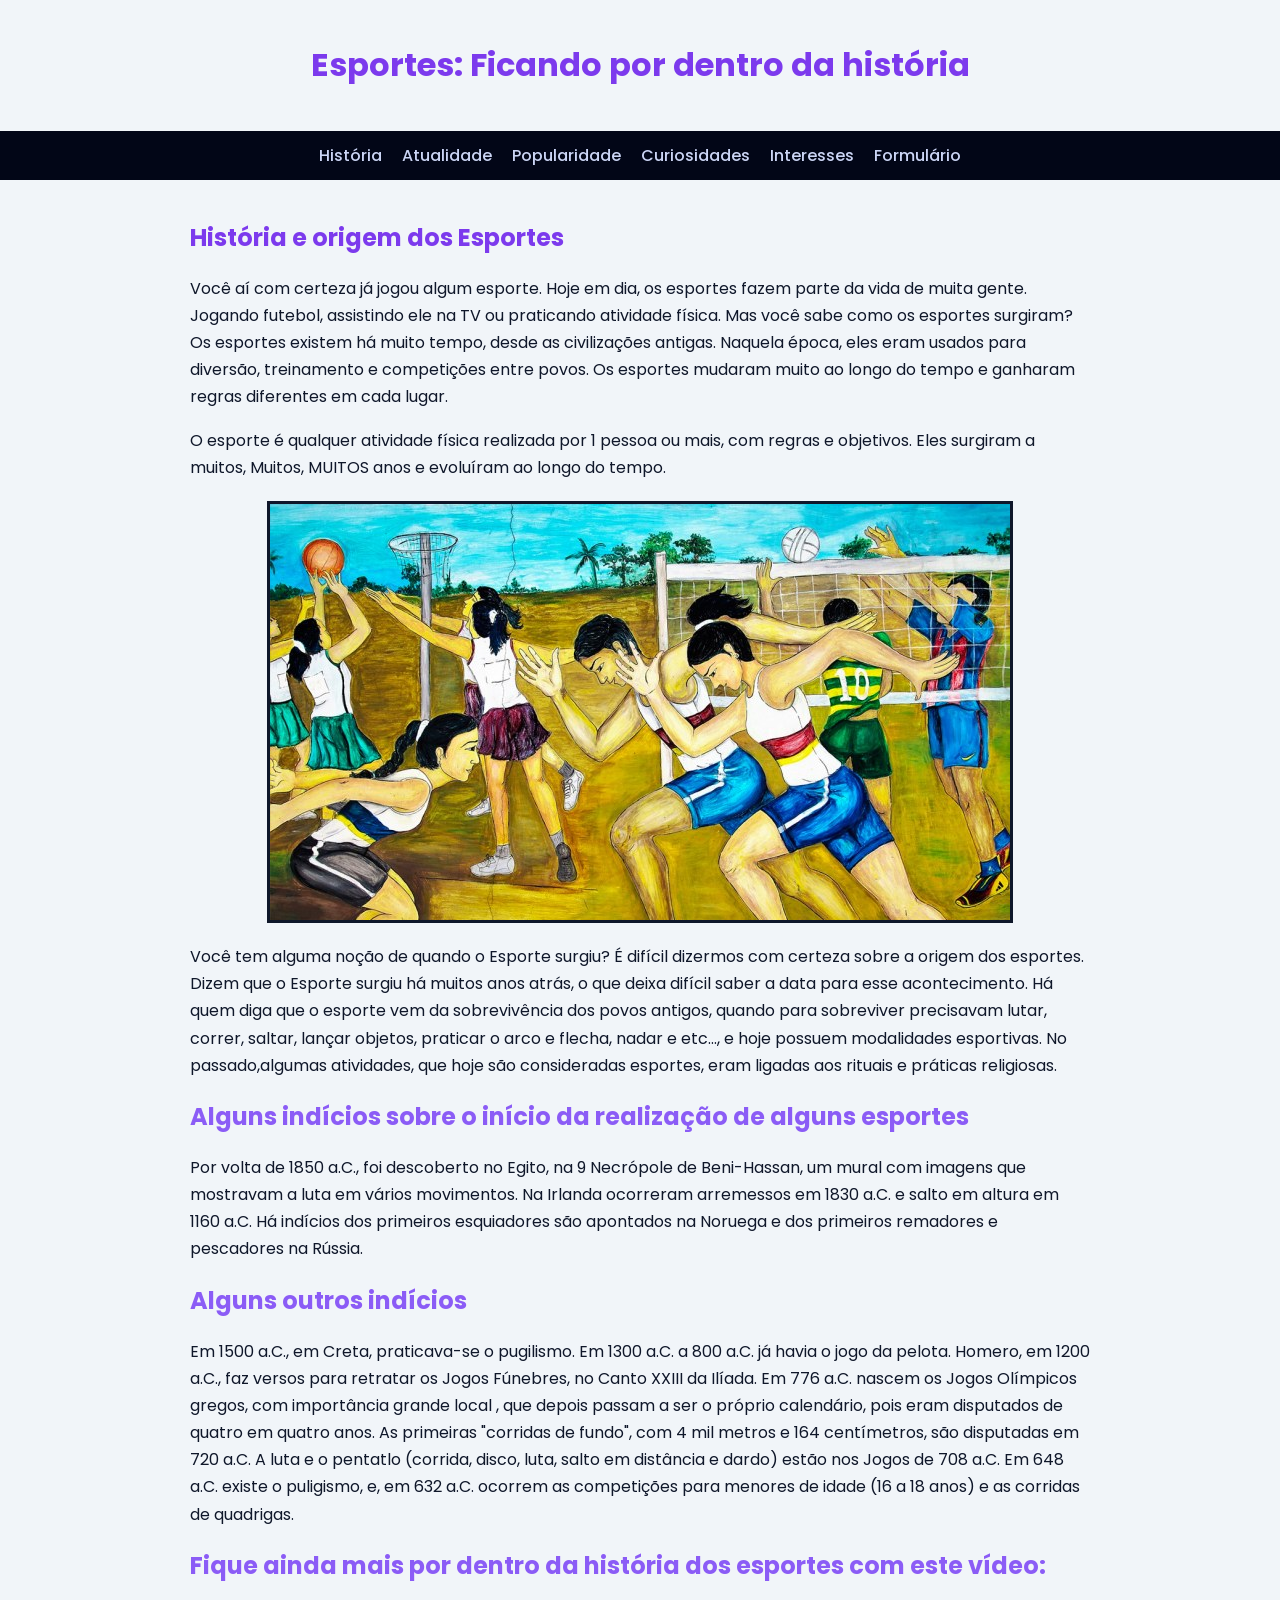
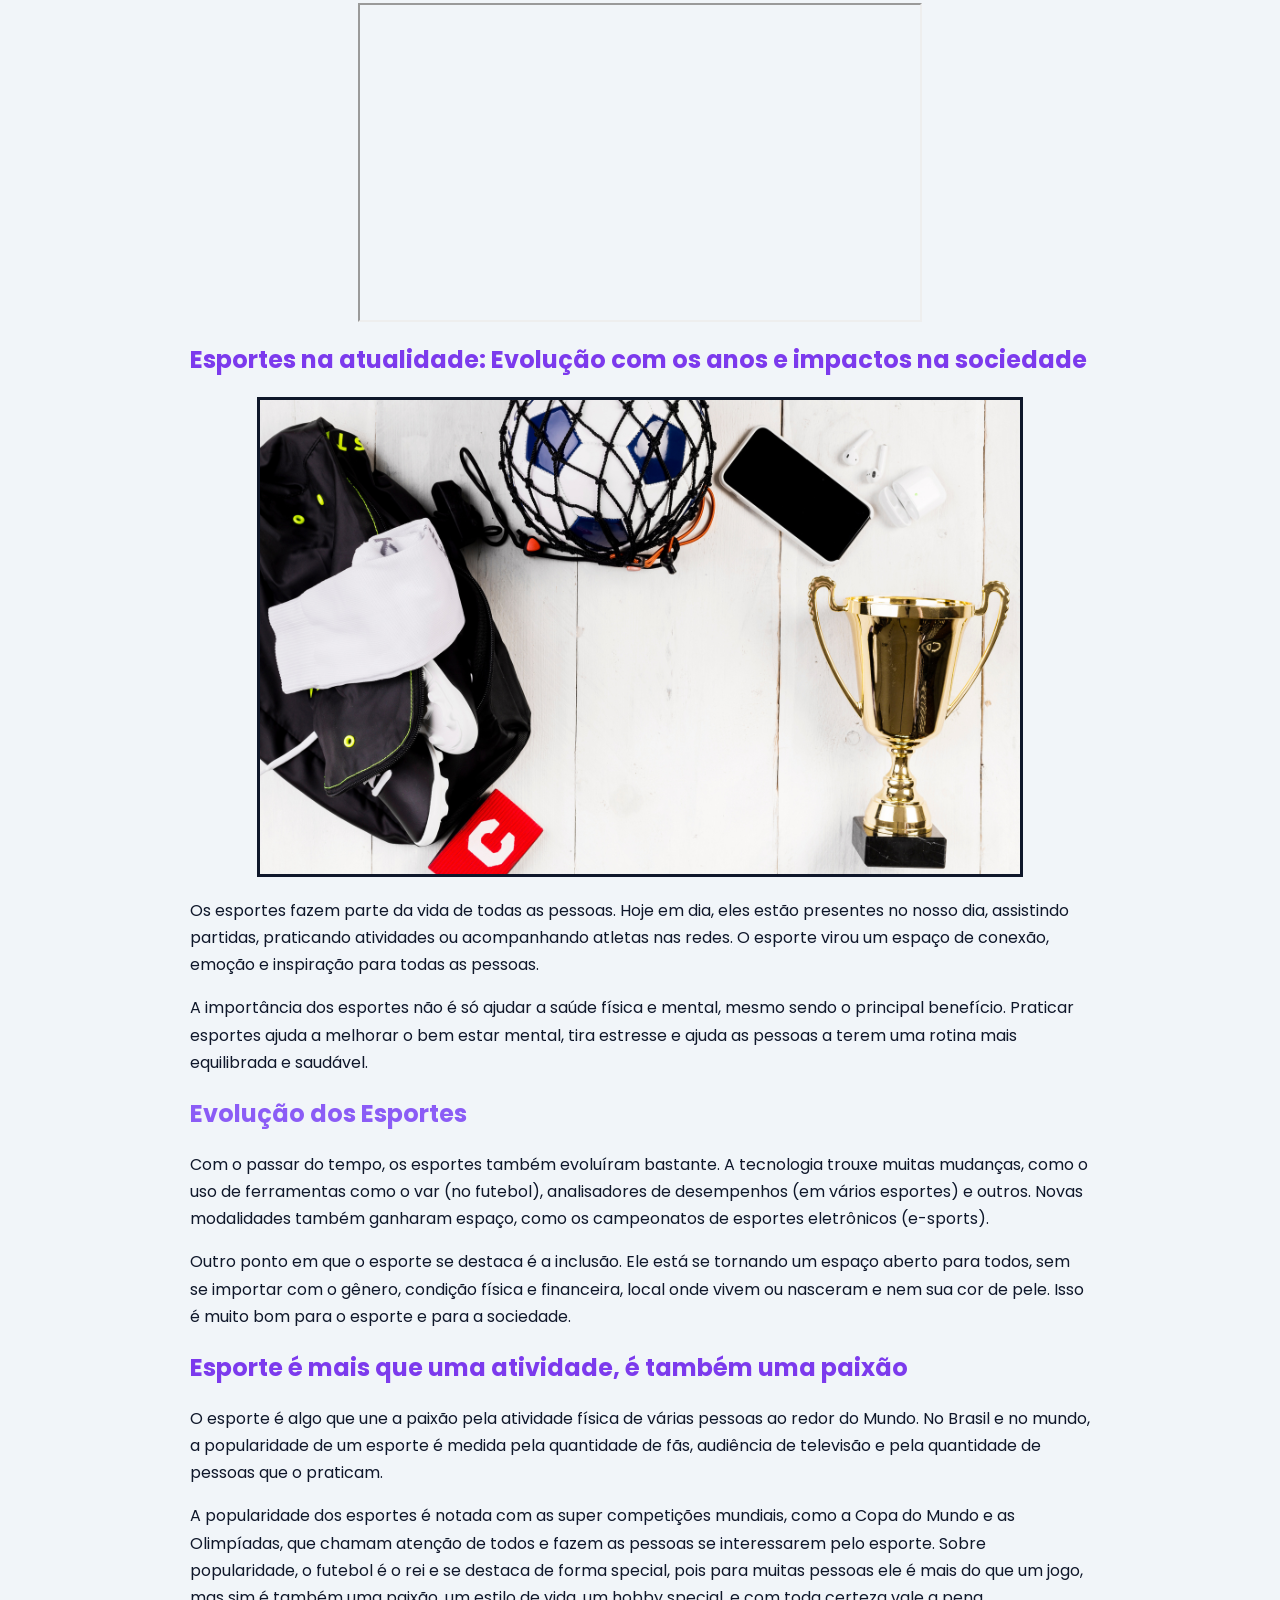
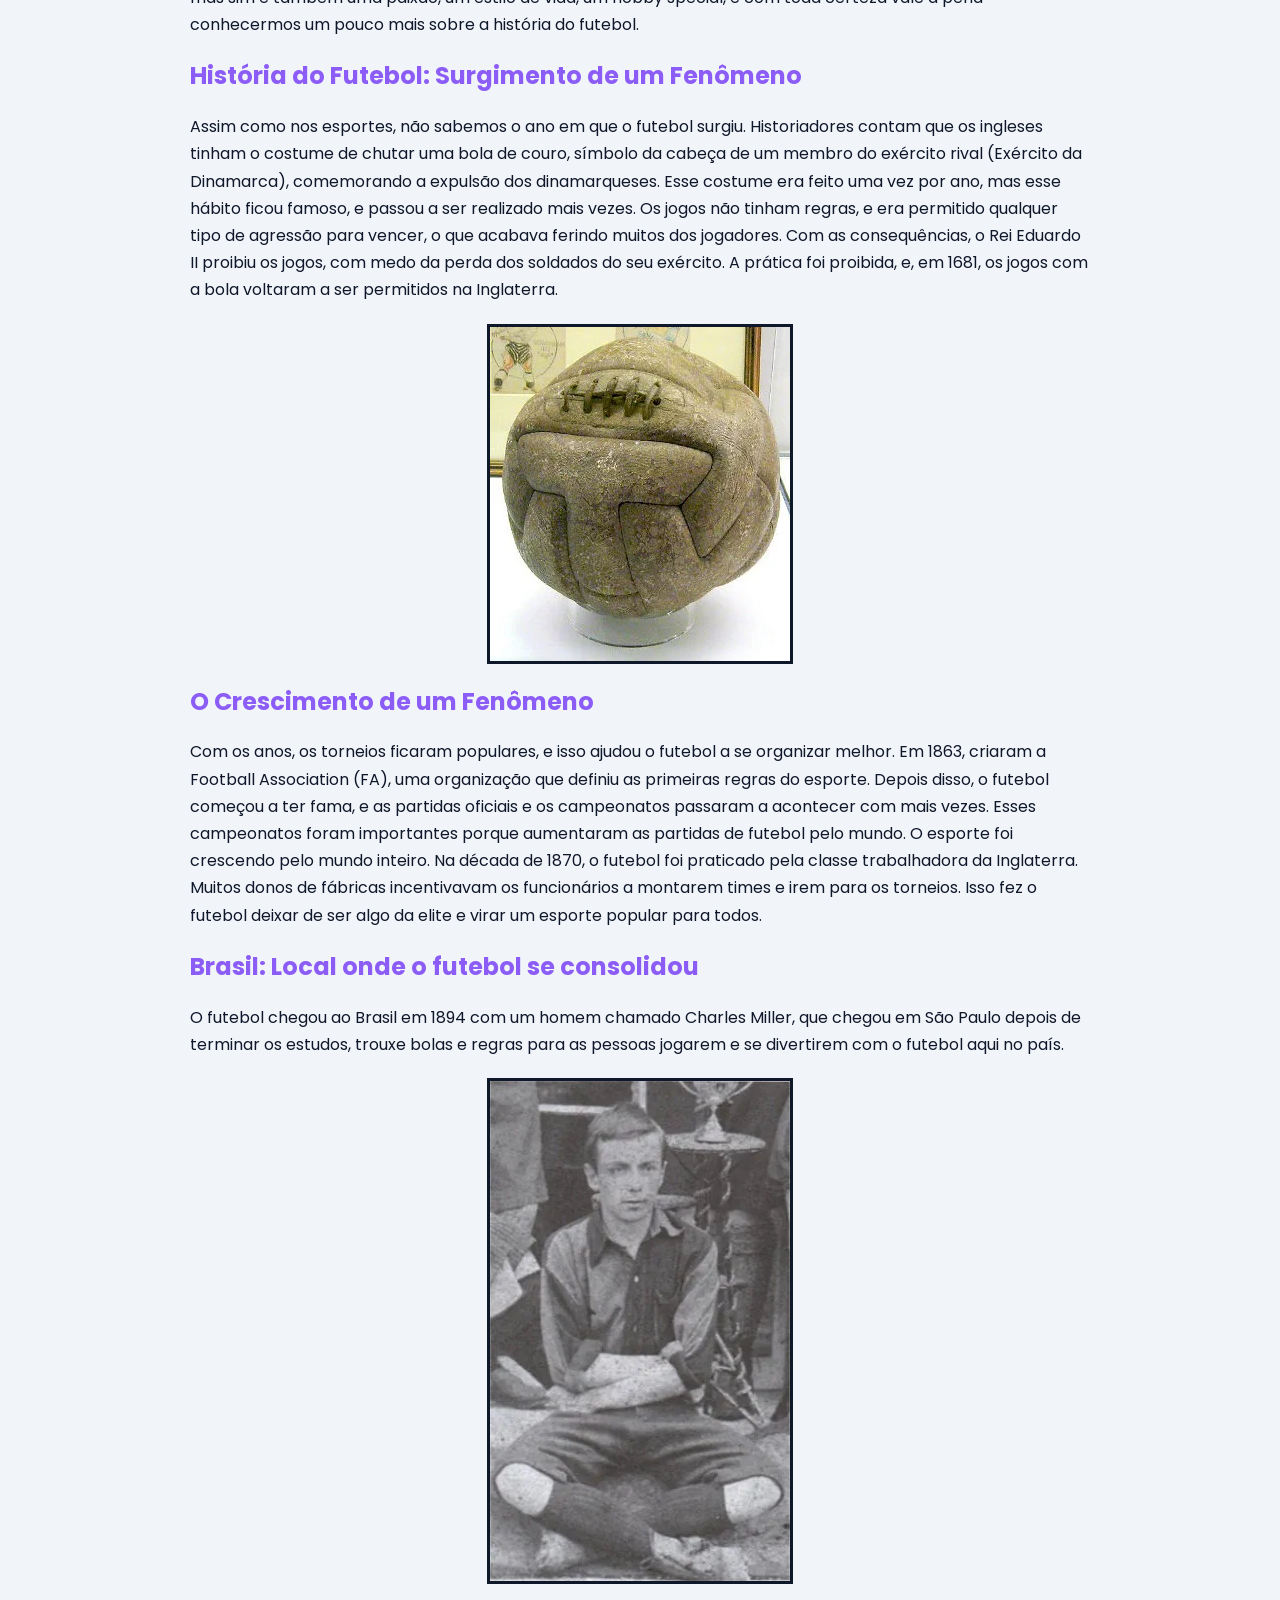
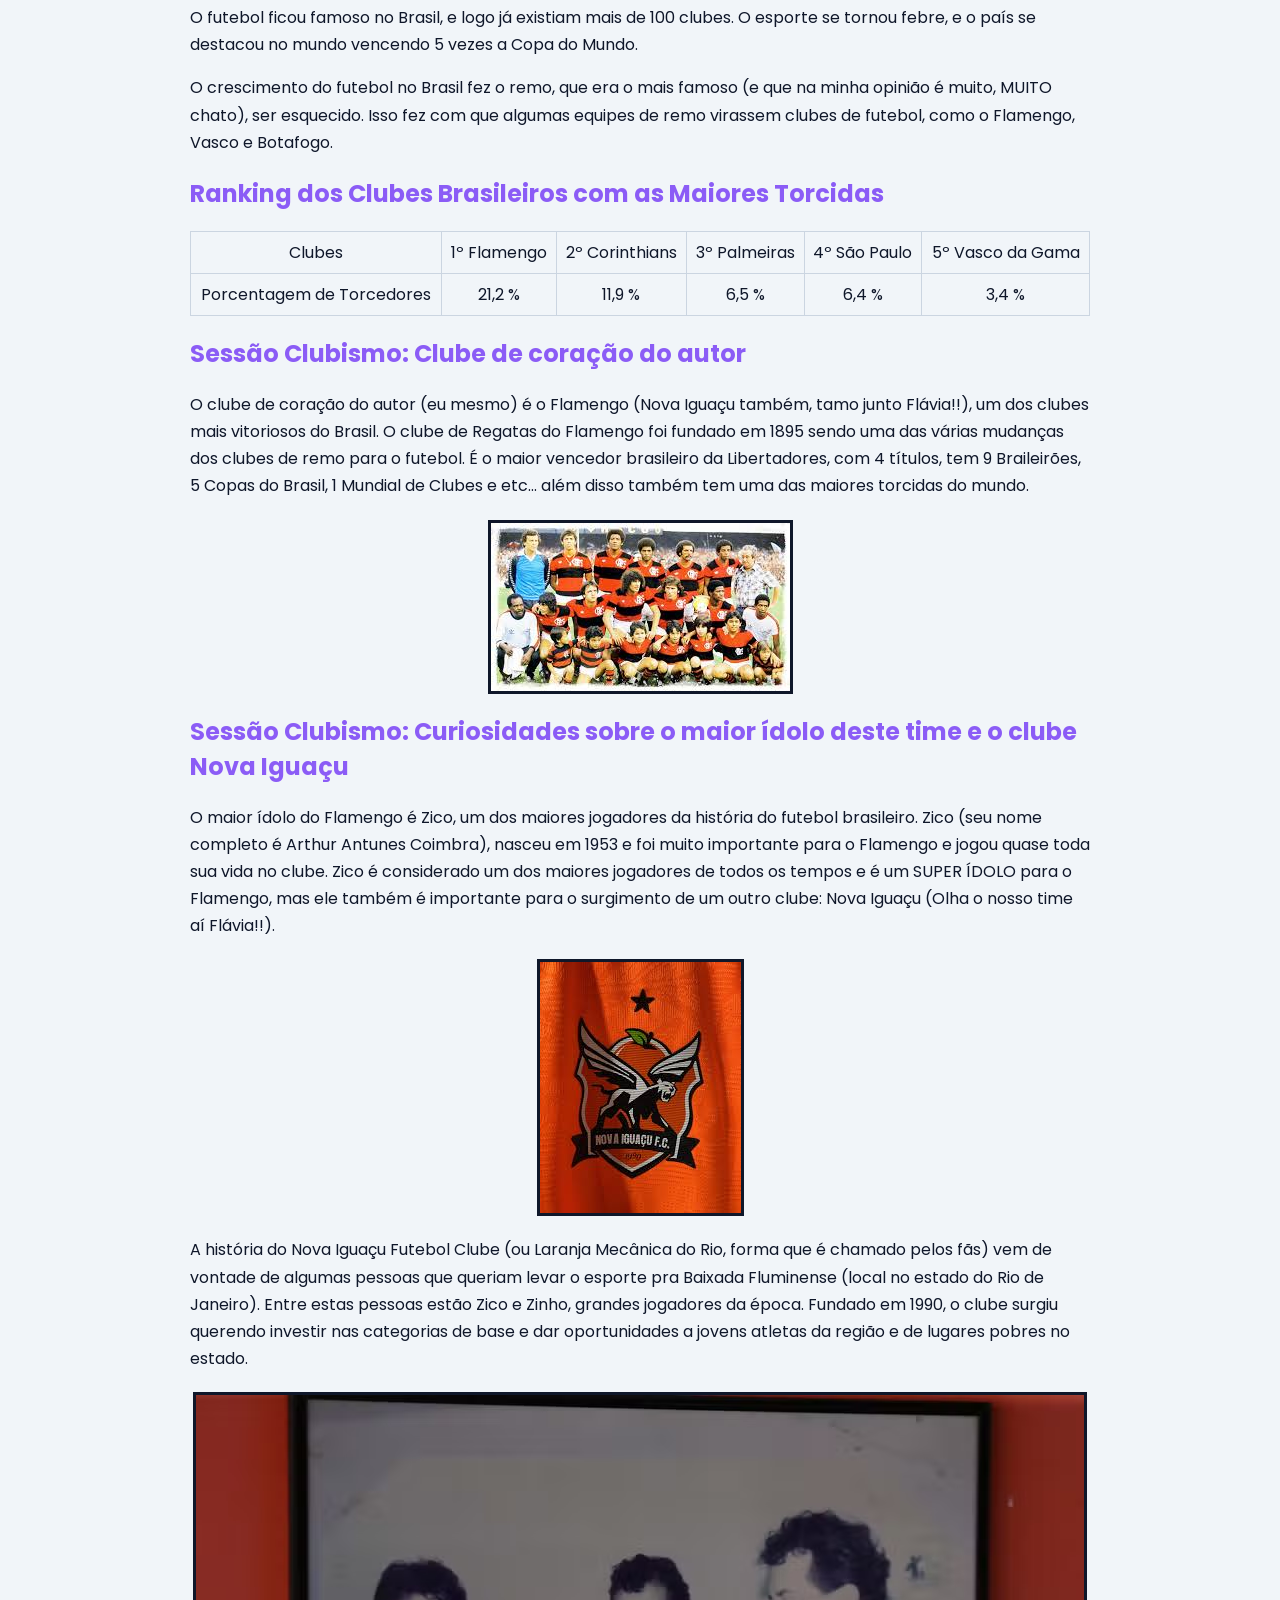
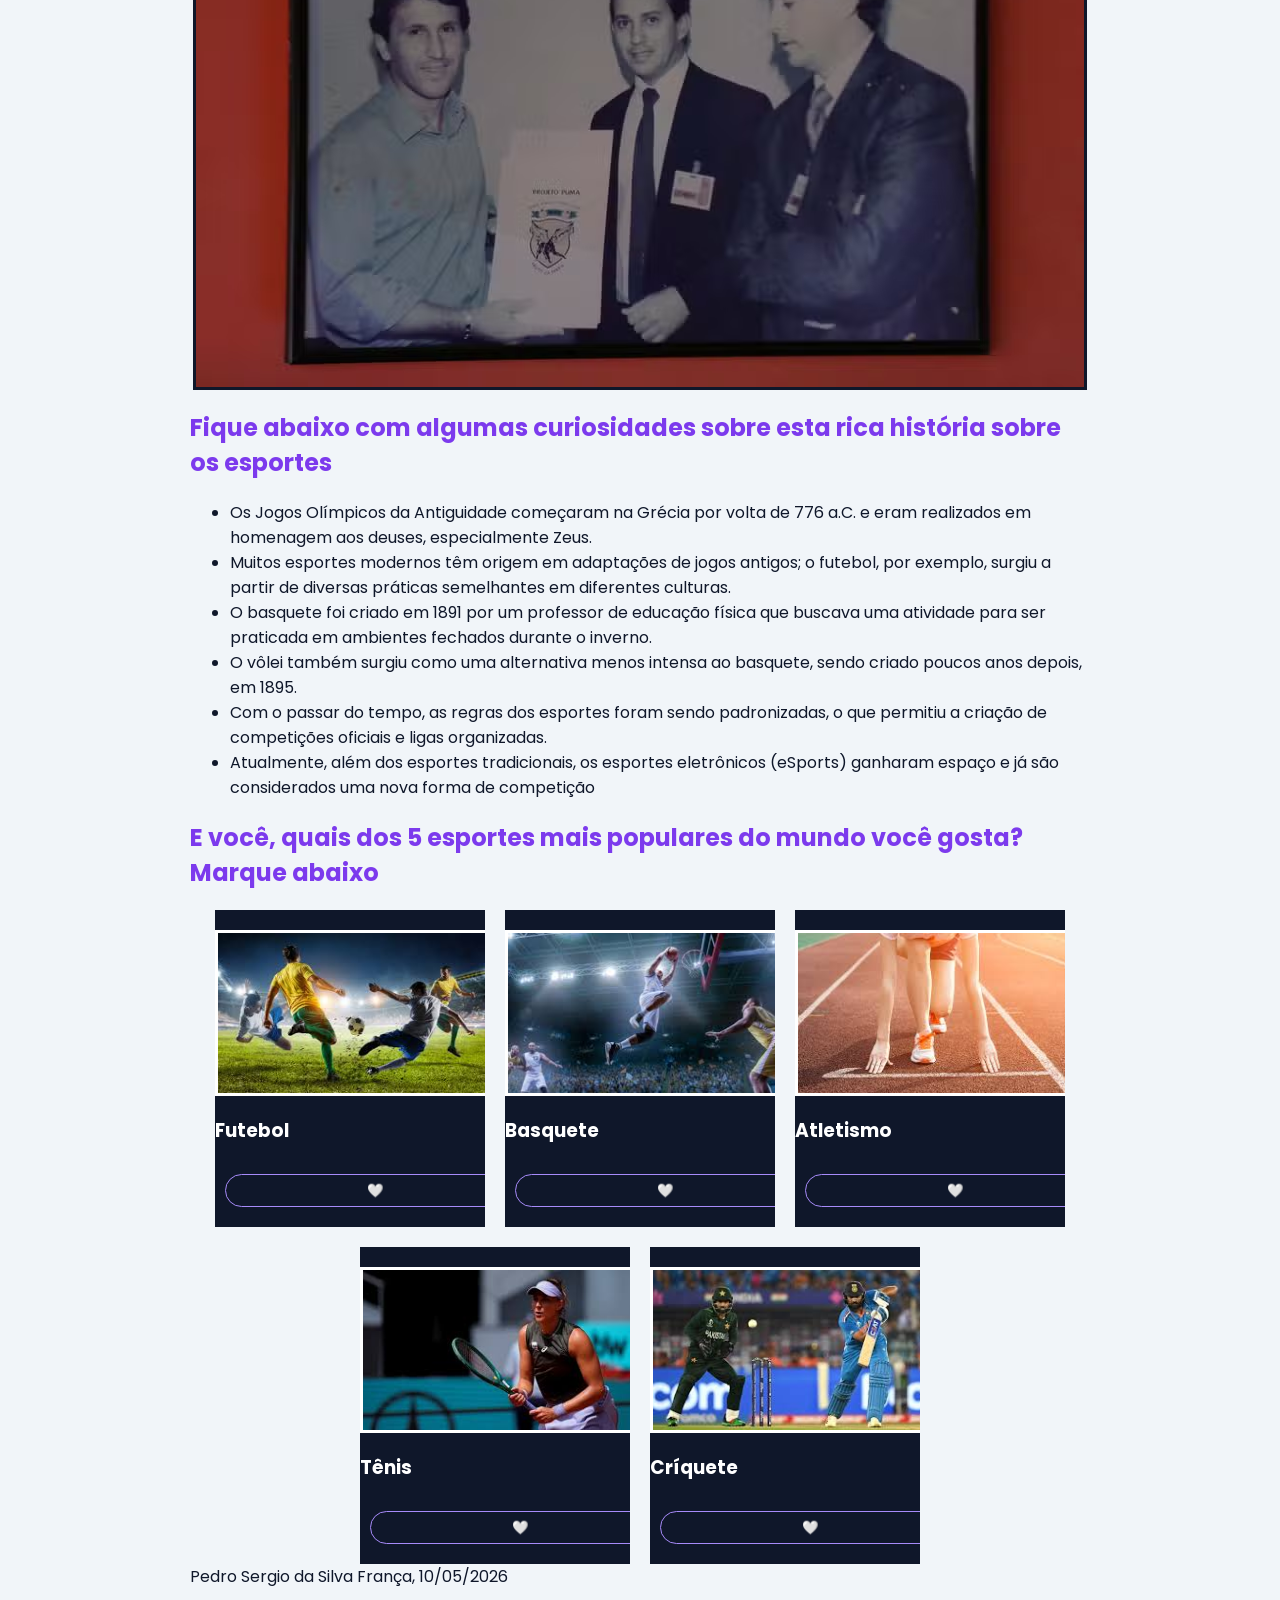
==== commit cb393641: "Update index.html" ====
--- a/public/index.html
+++ b/public/index.html
@@ -30,21 +30,24 @@
 
 <section id="história">
     <h1>História e origem dos Esportes</h1>
-    <p> Você aí, com toda certeza assiste ou pratica algum esporte, certo? Hoje em dia, os esportes são parte importante da vida e da cultura das pessoas, gerando saúde, lazer e entretenimento entre elas. Mas você já parou para pensar sobre a história e a origem dos esportes?</p>
+    <p> Você aí com certeza já jogou algum esporte. Hoje em dia, os esportes fazem parte da vida de 
+    muita gente. Jogando futebol, assistindo ele na TV ou praticando atividade física. Mas você sabe como os esportes surgiram?
+Os esportes existem há muito tempo, desde as civilizações antigas. Naquela época, eles eram usados para diversão, 
+treinamento e competições entre povos. Os esportes mudaram muito ao longo do tempo e ganharam regras diferentes em cada lugar.
+</p>
    
-    <p>Bem, os esportes são qualquer atividade física realizada por indivíduos ou equipes, com regras e objetivos específicos.
-    Eles têm raízes antigas e evoluíram ao longo do tempo, refletindo as culturas e valores das sociedades em que surgiram. </p>
+    <p>O esporte é qualquer atividade física realizada por 1 pessoa ou mais, com regras e objetivos.
+Eles surgiram a muitos, Muitos, MUITOS anos e evoluíram ao longo do tempo. </p>
 
 <img src="Imagens/Historia-da-Educacao-Fisica-no-mundo.jpg" alt="Origem dos Esportes">
-<p>Você tem alguma noção de quando o Esporte surgiu? É bem difícil dizermos com precisão sobre a origem dos esportes. Dizem que o Esporte surgiu há muitos anos atrás, o que nos impossibilita
-apontar uma data tão precisa para esse acontecimento. Há quem diga que o esporte vem da base
-de sobrevivência dos povos antigos, quando para sobreviver precisavam lutar, correr, saltar, lançar objetos, praticar o arco e flecha,
-nadar e etc..., as quais hoje possuem modalidades esportivas específicas. 
-Nas épocas passadas relacionavam-se algumas atividades, que hoje podemos interpretar como esporte,
-aos rituais e práticas religiosas.</p>
+<p>Você tem alguma noção de quando o Esporte surgiu? É difícil dizermos com certeza sobre a origem dos esportes. Dizem que o Esporte surgiu há muitos anos atrás, o que deixa difícil
+saber a data para esse acontecimento. Há quem diga que o esporte vem da sobrevivência dos povos antigos, 
+quando para sobreviver precisavam lutar, correr, saltar, lançar objetos, praticar o arco e flecha,
+nadar e etc..., e hoje possuem modalidades esportivas. 
+No passado,algumas atividades, que hoje são consideradas esportes, eram ligadas aos rituais e práticas religiosas.</p>
 
    <h2>Alguns indícios sobre o início da realização de alguns esportes</h2> 
-   <p>Por volta de 1850 a.C., foi descoberto no Egito, na Necrópole de Beni-Hassan, um mural
+   <p>Por volta de 1850 a.C., foi descoberto no Egito, na 9 Necrópole de Beni-Hassan, um mural
     com imagens que mostravam a luta em vários movimentos. Na Irlanda ocorreram arremessos em 1830 a.C.
     e salto em altura em 1160 a.C. Há indícios dos primeiros esquiadores são apontados na Noruega e dos
     primeiros remadores e pescadores na Rússia.
@@ -62,13 +65,7 @@
 
 <h2>Fique ainda mais por dentro da história dos esportes com este vídeo:</h2>
 
-<div class="video-container">
-  <iframe src="https://www.youtube-nocookie.com/embed/r8C2OYWpwGg"
-  title="História dos Esportes"
-  frameborder="0"
-  allowfullscreen>
-  </iframe>
-</div>
+<iframe width="560" height="315" src="https://www.youtube.com/embed/r8C2OYWpwGg?si=82wSutyHyBcWAwKG" title="Origem dos Esportes"></iframe>
 </section>
 
 
@@ -79,55 +76,50 @@
    <img src="Imagens/esportes_atualidade.png" alt="Esportes na Atualidade">
    
     <p>
-Os esportes fazem parte da vida de todas as pessoas de uma forma profunda. Hoje em dia, eles estão presentes no nosso dia, ao assistir 
-uma partida, praticar atividades ou até acompanhando atletas nas
-redes. Mais do que competição, o esporte se tornou um espaço incrível de conexão, emoção e inspiração para vários atletas e telespectadores.
-</p>
-
-<p>
-A importância dos esportes vai além da saúde física e mental, embora ela seja um dos seus principais benefícios.
-Praticar esportes ajuda a melhorar o bem-estar mental, tira estresse e ajuda as pessoas a terem uma rotina mais equilibrada e saudável. Além disso, também
-ensina valores importantes como respeito e disciplina, além de vários aprendizados que levamos para a vida toda.
+Os esportes fazem parte da vida de todas as pessoas. Hoje em dia, eles estão presentes no nosso dia, assistindo partidas, 
+praticando atividades ou acompanhando atletas nas redes. O esporte virou um espaço de conexão, emoção e inspiração 
+para todas as pessoas.
+</p>
+
+<p>
+A importância dos esportes não é só ajudar a saúde física e mental, mesmo sendo o principal benefício.
+Praticar esportes ajuda a melhorar o bem estar mental, tira estresse e ajuda as pessoas a terem uma rotina mais equilibrada e 
+saudável.
 </p>
 
 <h2>Evolução dos Esportes</h2>
 
 <p>
 Com o passar do tempo, os esportes também evoluíram bastante. A tecnologia trouxe muitas mudanças, como o uso de
-ferramentas como o var (no futebol), analisadores e desempenhos (em vários esportes) e outros. Novas modalidades também ganharam espaço,
-como os campeonatos de esportes eletrônicos.
-</p>
-
-<p>
-Outro ponto que merece destaque é a inclusão. Cada vez mais o esporte vem se tornando um espaço aberto para todos,
- independentemente de gênero, condição física e financeira ou origem social. Isso fortalece o esporte, mas também fortalece a sociedade, tornando-a mais justa e diversa.
-</p>
+ferramentas como o var (no futebol), analisadores de desempenhos (em vários esportes) e outros. Novas modalidades também ganharam espaço,
+como os campeonatos de esportes eletrônicos (e-sports).
+</p>
+
+<p>
+Outro ponto em que o esporte se destaca é a inclusão. Ele está se tornando um espaço aberto para todos,
+sem se importar com o gênero, condição física e financeira, local onde vivem ou nasceram e nem sua cor de pele. Isso é muito bom para o esporte e para a sociedade.</p>
 
 </section>
     
 <section id="popularidade">
     <h1>Esporte é mais que uma atividade, é também uma paixão</h1>
 
-    <p>O esporte é um fenômeno mundial que une paixão, cultura e atividade física, mobilizando diversas pessoas ao redor do Mundo. 
-    No Brasil e no mundo, a popularidade esportiva é medida pela base de fãs, audiência de televisão e, principalmente, pela prática.
+    <p>O esporte é algo que une a paixão pela atividade física de várias pessoas ao redor do Mundo. 
+    No Brasil e no mundo, a popularidade de um esporte é medida pela quantidade de fãs, audiência de televisão e pela quantidade de pessoas que o praticam.
     </p>
 
-    <p>Competições esportivas são capazes de unir pessoas que compartilham a mesma paixão pelo esporte, de diferentes culturas e origens e nacionalidades, criando amizades e
-    o respeito mútuo.
-    </p>
-
-    <p>A popularidade dos esportes é percebida com grandes acontecimentos e eventos de escala mundial, como a Copa do Mundo e as Olimpíadas, que atraem a atenção de todos e inspiram milhões de pessoas a se envolverem com o esporte, seja como espectadores ou possíveis atletas.
-    E quando o assunto é paixão pelo esporte, o futebol é o rei se destaca de forma special, especialmente no Brasil, onde é mais do que um jogo, mas sim uma parte essencial da cultura, história e tradição nacional,
+    <p>A popularidade dos esportes é notada com as super competições mundiais, como a Copa do Mundo e as Olimpíadas, que chamam atenção de todos e fazem as pessoas se interessarem pelo esporte.
+    Sobre popularidade, o futebol é o rei e se destaca de forma special, pois para muitas pessoas ele é mais do que um jogo, mas sim é também uma paixão, um estilo de vida, um hobby special,
     e com toda certeza vale a pena conhecermos um pouco mais sobre a história do futebol.
     </p>
 
     <h2>História do Futebol: Surgimento de um Fenômeno </h2>
     
-    <p>Não se sabe a data em que o futebol surgiu. Historiadores contam que os ingleses tiveram o hábito de chutar uma bola de couro,
-        símbolo da cabeça de um membro do exército rival (Exército da Dinamarca), como forma de comemorar a expulsão dos dinamarqueses de seu país.
-        A ação era realizada anualmente, mas com o tempo, a prática passou a popularizar-se, e os jogos com a bola passaram a ser realizados com maior frequência.
-        Os jogos não tinham regras, e era permitido diversos tipos de agressões para derrotar os adversários, o que acabava ferindo muitos dos jogadores.
-        Com as consequências, o Rei Eduardo II decidiu proibir os jogos, com medo da perda dos soldados do seu exército. A prática foi proibida, mas não acabada , e, apenas em 1681,
+    <p>Assim como nos esportes, não sabemos o ano em que o futebol surgiu. Historiadores contam que os ingleses tinham o costume de chutar uma bola de couro,
+        símbolo da cabeça de um membro do exército rival (Exército da Dinamarca), comemorando a expulsão dos dinamarqueses.
+        Esse costume era feito uma vez por ano, mas esse hábito ficou famoso, e passou a ser realizado mais vezes.
+        Os jogos não tinham regras, e era permitido qualquer tipo de agressão para vencer, o que acabava ferindo muitos dos jogadores.
+        Com as consequências, o Rei Eduardo II proibiu os jogos, com medo da perda dos soldados do seu exército. A prática foi proibida, e, em 1681,
         os jogos com a bola voltaram a ser permitidos na Inglaterra.</p>
 
         <img src="Imagens/bola-futebol-antiga.webp" alt="Bola de couro antiga">
@@ -135,33 +127,33 @@
 
         <h2>O Crescimento de um Fenômeno</h2>
         
-        <p>O crescimento dos desafios e torneios entre clubes foi impulsionador para a institucionalização do futebol, que ocorreu em 1863.
-            A partir da fundação da Football Association (FA), instituição que formulou as primeiras regras para a prática do futebol,
-            o esporte passou a ter mais visibilidade e a elaboração de campeonatos e partidas oficiais iniciou-se.
-            A criação dos campeonatos foi importante para o surgimento de regras universais para o futebol, e, desde então, o esporte começou a expandir-se,universalmente.
-            Ao longo da década de 1870, o futebol começou a ser praticado pela classe trabalhadora inglesa, estimulada pelos donos de fábricas,
-            pela necessidade de jogadores para se formar equipes. Nesse momento, o futebol deixou de ser privilégio da classe endinheirada e passou a ser difundido pelos centros urbanos e pelos diversos segmentos da sociedade britânica,
-            contribuindo para um espaço de convivência entre burgueses e operários.</p>
+        <p>Com os anos, os torneios ficaram populares, e isso ajudou o futebol a se organizar melhor.
+        Em 1863, criaram a Football Association (FA), uma organização que definiu as primeiras regras do esporte.
+        Depois disso, o futebol começou a ter fama, e as partidas oficiais e os campeonatos passaram a acontecer com mais vezes.
+        Esses campeonatos foram importantes porque aumentaram as partidas de futebol pelo mundo. 
+        O esporte foi crescendo pelo mundo inteiro.
+        Na década de 1870, o futebol foi praticado pela classe trabalhadora da Inglaterra. Muitos donos de fábricas incentivavam os 
+        funcionários a montarem times e irem para os torneios. Isso fez o futebol deixar de ser algo da elite e virar um 
+        esporte popular para todos.</p>
 
 
             <h2>Brasil: Local onde o futebol se consolidou</h2>
 
-            <p>O futebol chegou ao Brasil em 1894. Charles Miller, um jovem filho de ingleses que chegou a São Paulo após realizar seus estudos na Europa,
-                trouxe consigo bolas e regras para a prática do futebol no país.</p>
+            <p>O futebol chegou ao Brasil em 1894 com um homem chamado Charles Miller, que chegou em São Paulo depois de terminar os estudos,
+            trouxe bolas e regras para as pessoas jogarem e se divertirem com o futebol aqui no país.</p>
 
 
                 <img src="Imagens/charlles-miller.webp" alt="Charles Miller">
 
-                <p>O futebol se popularizou rapidamente no Brasil, especialmente entre a classe média e os operários, e, em 1914, o país já contava com mais de 100 clubes de futebol.
-                O esporte se tornou uma parte essencial da cultura brasileira, e o país se destacou internacionalmente, conquistando cinco títulos da Copa do Mundo e produzindo alguns dos maiores jogadores da história do futebol, como Pelé, Zico, Ronaldo e Neymar.</p>
+            <p>O futebol ficou famoso no Brasil, e logo já existiam mais de 100 clubes.
+            O esporte se tornou febre, e o país se destacou no mundo vencendo 5 vezes a Copa do Mundo.</p>
                     
-                <p>O crescimento do futebol no Brasil acabou fazendo com que o esporte mais praticado na época, o remo, viesse a ficar em segundo plano,
-                chegando a ser quase esquecido pelos brasileiros posteriormente. Com isso, algumas equipes de remo tornaram-se clubes de futebol,
-                como o Flamengo, Vasco da Gama e Botafogo, no Rio de Janeiro.</p>
+            <p>O crescimento do futebol no Brasil fez o remo, que era o mais famoso (e que na minha opinião é muito, MUITO chato), ser esquecido. Isso fez com que algumas equipes de remo virassem clubes de futebol,
+        como o Flamengo, Vasco e Botafogo.</p>
 
                 <h2>Ranking dos Clubes Brasileiros com as Maiores Torcidas</h2>
 
-                <table border="1">
+                <table>
   <tr>
     <td>Clubes</td>
     <td>1º Flamengo</td>
@@ -182,26 +174,26 @@
 
 <h2>Sessão Clubismo: Clube de coração do autor</h2>
 
-<p>O clube de coração do autor é o Flamengo, um dos clubes mais populares e vitoriosos do Brasil. Fundado em 1895, o Flamengo tem uma história rica e uma base de torcedores apaixonada.
-    O clube é conhecido por sua tradição, conquistas e por ser um símbolo de orgulho para seus fãs.</p>
+<p>O clube de coração do autor (eu mesmo) é o Flamengo (Nova Iguaçu também, tamo junto Flávia!!), um dos clubes mais vitoriosos do Brasil. O clube de Regatas do Flamengo foi fundado em 1895
+sendo uma das várias mudanças dos clubes de remo para o futebol. É o maior vencedor brasileiro da Libertadores, com 4 títulos, tem 9 Braileirões, 5 Copas do Brasil, 
+1 Mundial de Clubes e etc... além disso também tem uma das maiores torcidas do mundo.</p>
 
 <img src="Imagens/flamengo.jpeg" alt="Clube de Regatas do Flamengo">
 
 
 <h2>Sessão Clubismo: Curiosidades sobre o maior ídolo deste time e o clube Nova Iguaçu</h2>
 
-<p>O maior ídolo do Flamengo é Zico, um dos maiores jogadores da história do futebol brasileiro. Zico, cujo nome completo é Arthur Antunes Coimbra,
-    nasceu em 1953 e teve uma carreira brilhante no Flamengo, onde jogou a maior parte de sua carreira. Ele é conhecido por sua habilidade técnica, visão de jogo e
-    capacidade de marcar gols. Zico é considerado um dos maiores jogadores de todos os tempos e é um ícone para os torcedores do Flamengo, porém o craque também tem
-    contribuições significativas para o surgimento de um clube: Nova Iguaçu.</p>
+<p>O maior ídolo do Flamengo é Zico, um dos maiores jogadores da história do futebol brasileiro. Zico (seu nome completo é Arthur Antunes Coimbra),
+nasceu em 1953 e foi muito importante para o Flamengo e jogou quase toda sua vida no clube. 
+Zico é considerado um dos maiores jogadores de todos os tempos e é um SUPER ÍDOLO para o Flamengo, mas ele também é importante
+para o surgimento de um outro clube: Nova Iguaçu (Olha o nosso time aí Flávia!!).</p>
 
 <img src="Imagens/nova iguaçu.jpeg" alt="Nova Iguaçu Futebol Clube">
 
 <p>
-A história do Nova Iguaçu Futebol Clube está ligada à iniciativa de ex-jogadores que buscavam fortalecer o futebol na Baixada Fluminense.
-Entre os nomes que apoiaram e influenciaram esse movimento estão Zico e Zinho, ídolos do futebol brasileiro, que sempre valorizaram a formação de
-novos talentos. Fundado em 1990, o clube nasceu com a proposta de investir nas categorias de base e oferecer oportunidades a jovens atletas da região,
-contribuindo para o desenvolvimento do esporte local de forma organizada e acessível.
+A história do Nova Iguaçu Futebol Clube (ou Laranja Mecânica do Rio, forma que é chamado pelos fãs) vem de vontade de algumas pessoas que queriam levar o esporte pra Baixada Fluminense (local no estado do Rio de Janeiro).
+Entre estas pessoas estão Zico e Zinho, grandes jogadores da época.
+Fundado em 1990, o clube surgiu querendo investir nas categorias de base e dar oportunidades a jovens atletas da região e de lugares pobres no estado.
 </p>
 
 
@@ -221,7 +213,7 @@
     <li>O basquete foi criado em 1891 por um professor de educação física que buscava uma atividade para ser praticada em ambientes fechados durante o inverno.</li>
     <li>O vôlei também surgiu como uma alternativa menos intensa ao basquete, sendo criado poucos anos depois, em 1895.</li>
     <li>Com o passar do tempo, as regras dos esportes foram sendo padronizadas, o que permitiu a criação de competições oficiais e ligas organizadas.</li>
-    <li>Atualmente, além dos esportes tradicionais, os esportes eletrônicos (eSports) ganharam espaço e já são considerados uma nova forma de competição em escala global.</li>
+    <li>Atualmente, além dos esportes tradicionais, os esportes eletrônicos (eSports) ganharam espaço e já são considerados uma nova forma de competição</li>
 </ul>
 
 </section>
@@ -269,14 +261,14 @@
 
 
 <script>
-// 🌙 Dark mode automático por horário
+//  Dark mode automático por horário
 const hour = new Date().getHours();
 
 if (hour >= 18 || hour < 6) {
     document.body.classList.add("dark");
 }
 
-// ❤️ Botão de like
+// Botão de like
 document.querySelectorAll(".like").forEach(btn => {
     btn.addEventListener("click", () => {
         btn.classList.toggle("active");
@@ -285,5 +277,11 @@
 });
 </script>
 
+
+<footer>
+    Pedro Sergio da Silva França, 10/05/2026
+</footer>
+
+
 </body>
 </html>
--- a/public/css/style.css
+++ b/public/css/style.css
@@ -5,19 +5,11 @@
   color: #0f172a;
 }
 
-/* 🌙 modo escuro */
-body.dark {
-  background-color: #020617;
-  color: #e2e8f0;
-}
 
-/* Header */
 header {
   text-align: center;
   padding: 20px;
 }
-
-/* Menu */
 nav {
   display: flex;
   justify-content: center;
@@ -38,21 +30,35 @@
 nav a:hover {
   color: #a78bfa;
 }
-
-/* Conteúdo */
 main {
   max-width: 900px;
   margin: auto;
   padding: 20px;
 }
+form{
+  display: flex;
+  flex-direction: column;
+  gap: 10px;
+  padding: 20px;
+  border-radius: 15px;
+  text-align: center;
+}
 
-/* Texto */
-p {
+input,textarea,select, button{
+  padding: 10px;
+  border-radius: 10px;
+  border: 1px solid #cccc;
+  width: 300px;
+  max-width: 600px;
+  align-self: center;
+}
+
+  p {
   line-height: 1.7;
   margin-bottom: 15px;
 }
 
-/* Títulos */
+
 h1 {
   color: #7c3aed;
 }
@@ -66,23 +72,20 @@
   color: white;
 }
 
-/* Imagens */
 img {
   display: block;
   margin: 20px auto;
   max-width: 100%;
-  border-radius: 10px;
+  border-style: solid;
 }
 
-/* Vídeo */
+
 iframe {
   display: block;
   margin: 20px auto;
   max-width: 100%;
-  border-radius: 10px;
 }
 
-/* Cards */
 .container {
   display: flex;
   flex-direction: column;
@@ -91,8 +94,7 @@
 
 .card {
   background: #0f172a;
-  color: white;
-  border-radius: 12px;
+  color: rgb(255, 255, 255);
   overflow: hidden;
   padding-bottom: 10px;
   transition: 0.3s;
@@ -102,14 +104,12 @@
   transform: scale(1.03);
 }
 
-/* Imagens dos cards */
 .card img {
   width: 100%;
   height: 160px;
   object-fit: cover;
 }
-
-/* Botão like */
+ 
 .like {
   margin: 10px;
   padding: 8px;
@@ -131,7 +131,6 @@
   color: white;
 }
 
-/* Tabela */
 table {
   width: 100%;
   border-collapse: collapse;
@@ -144,7 +143,6 @@
   text-align: center;
 }
 
-/* 📱 Tablet */
 @media (min-width: 768px) {
   .container {
     flex-direction: row;
@@ -157,9 +155,8 @@
   }
 }
 
-/* 💻 Desktop */
 @media (min-width: 1024px) {
   .card {
     width: 30%;
   }
-}+}
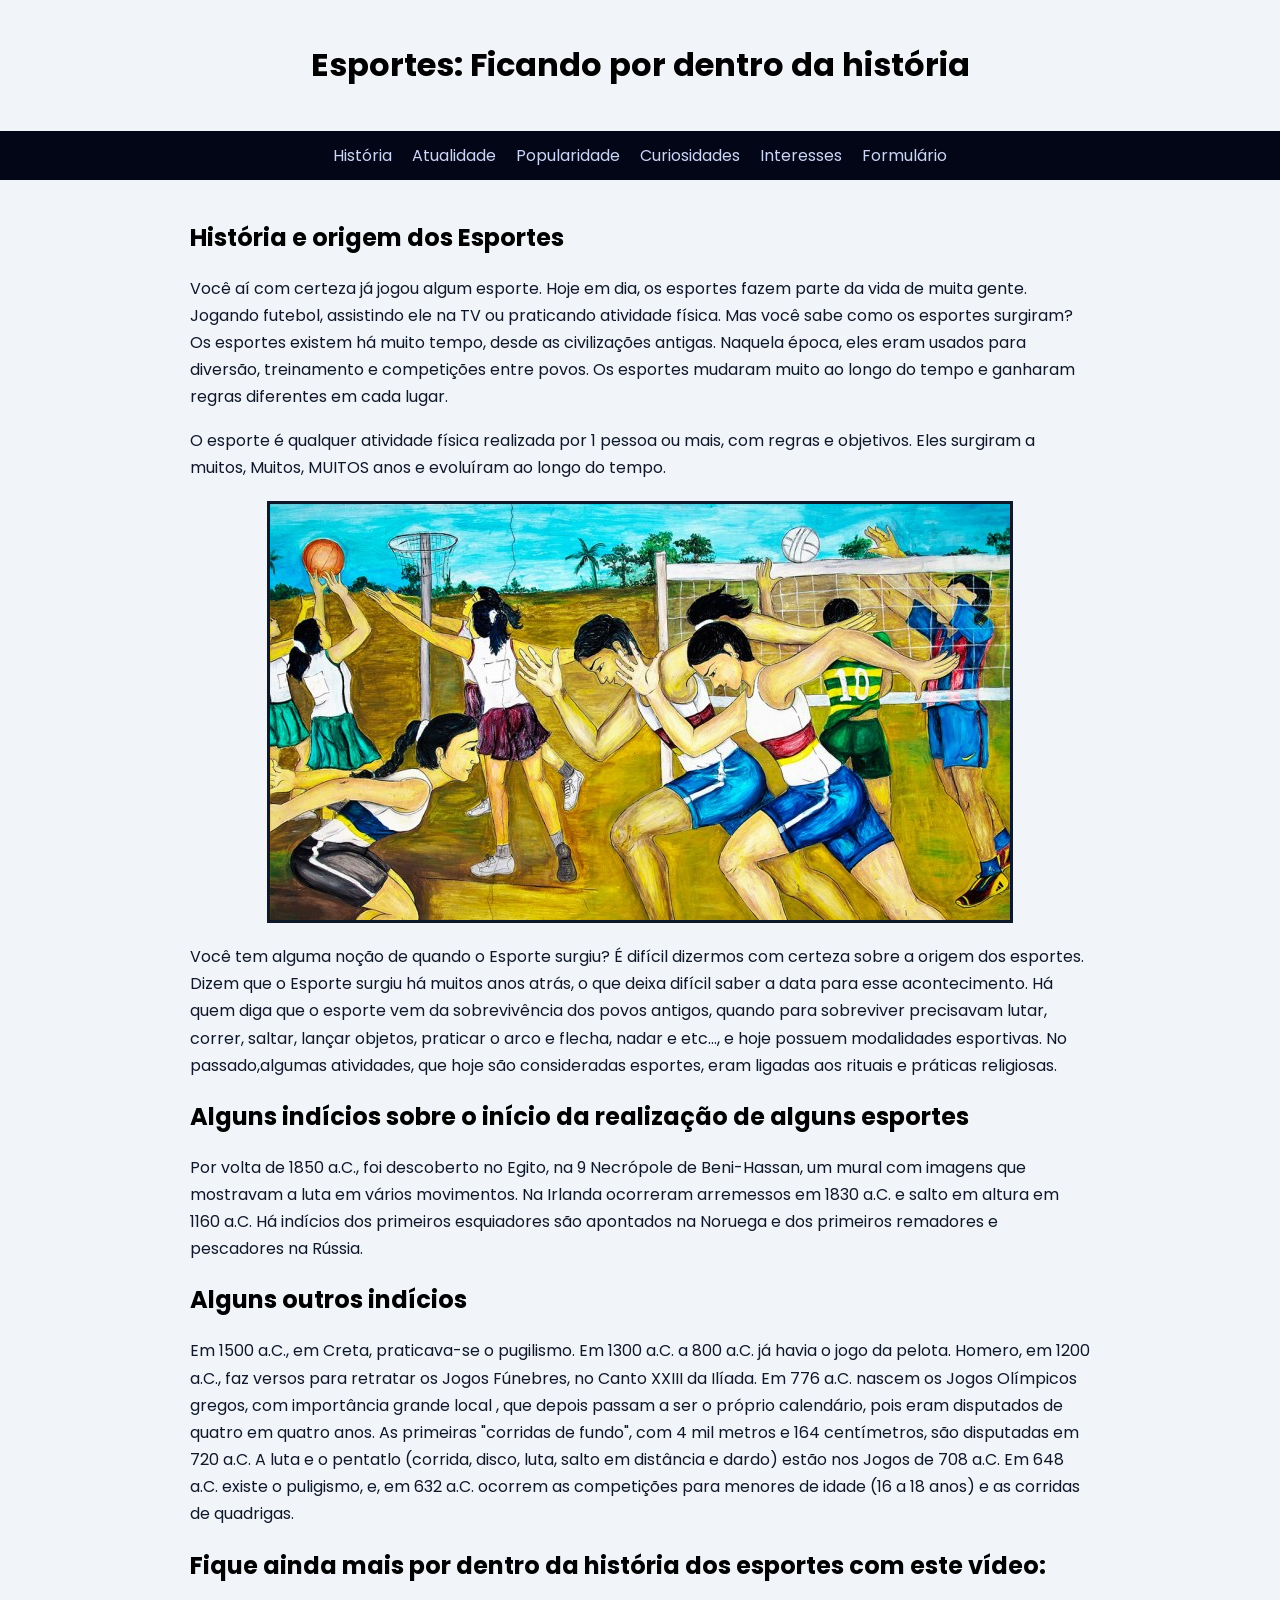
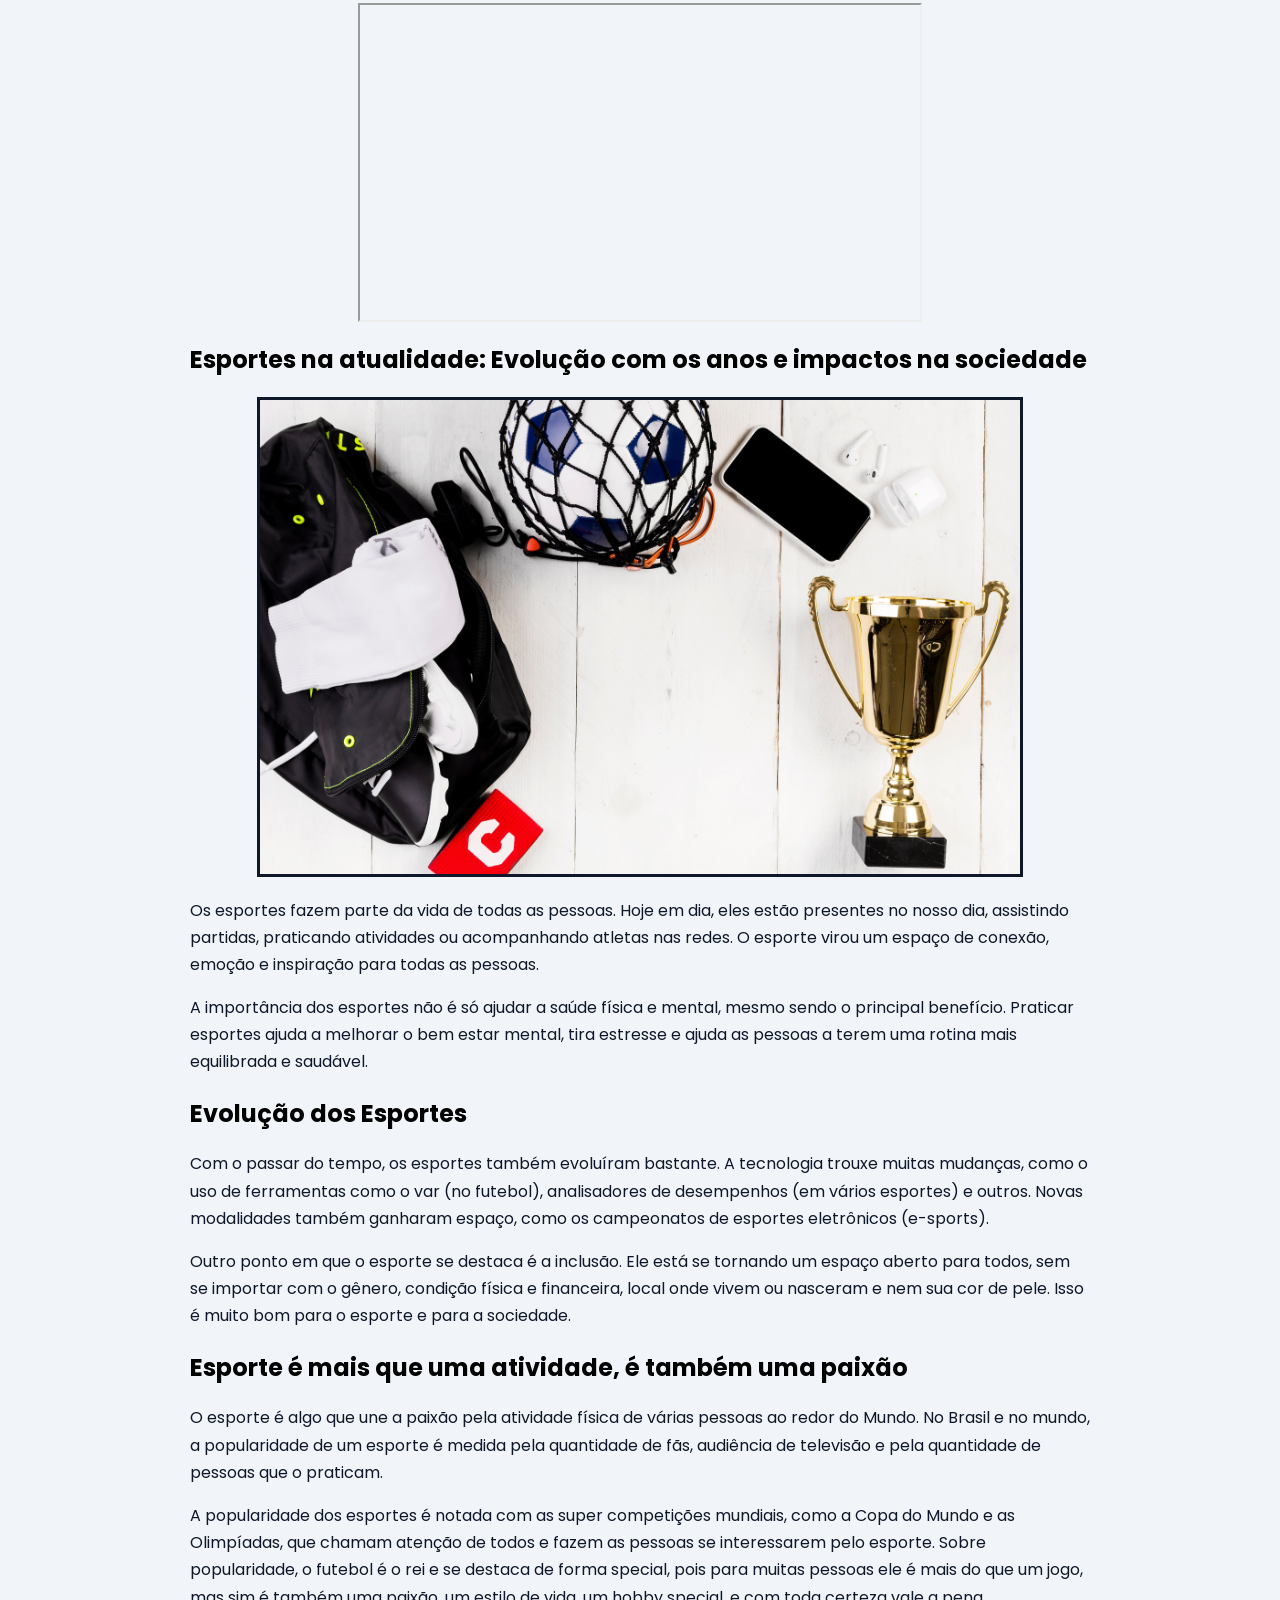
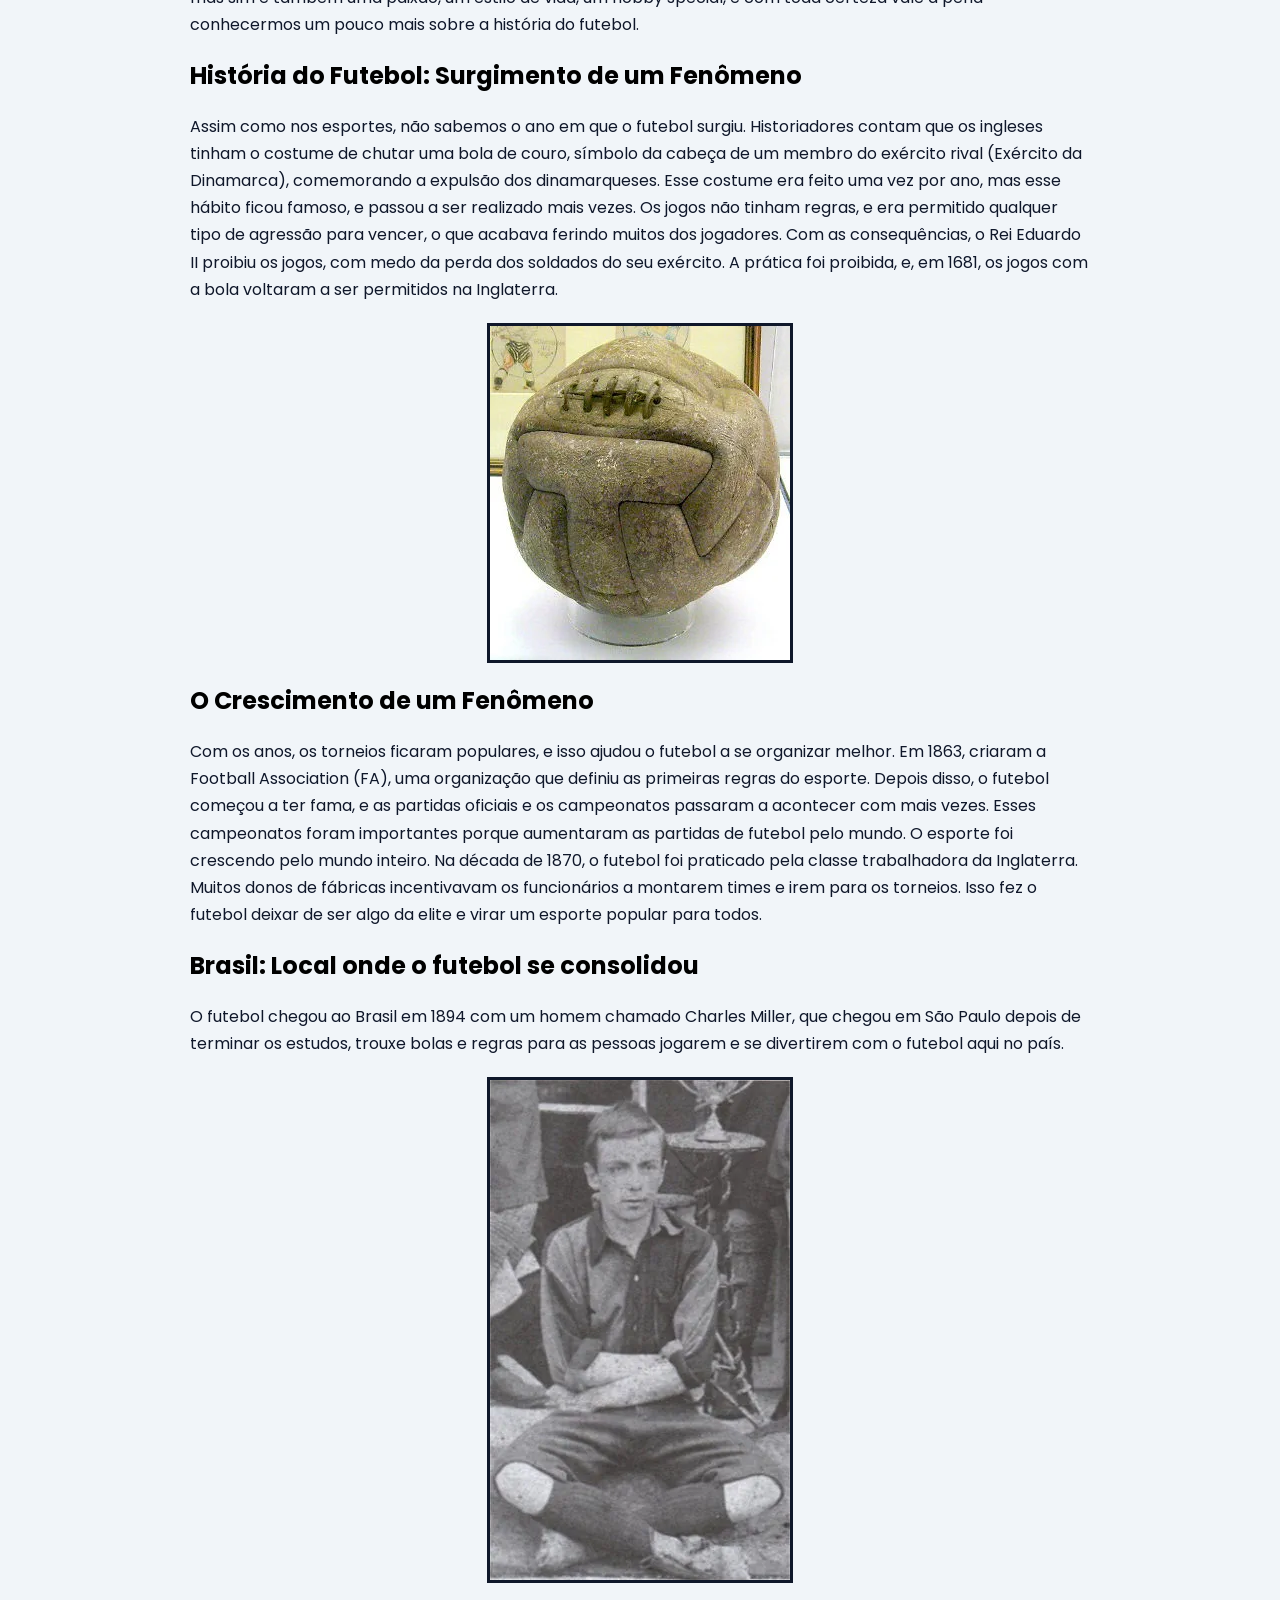
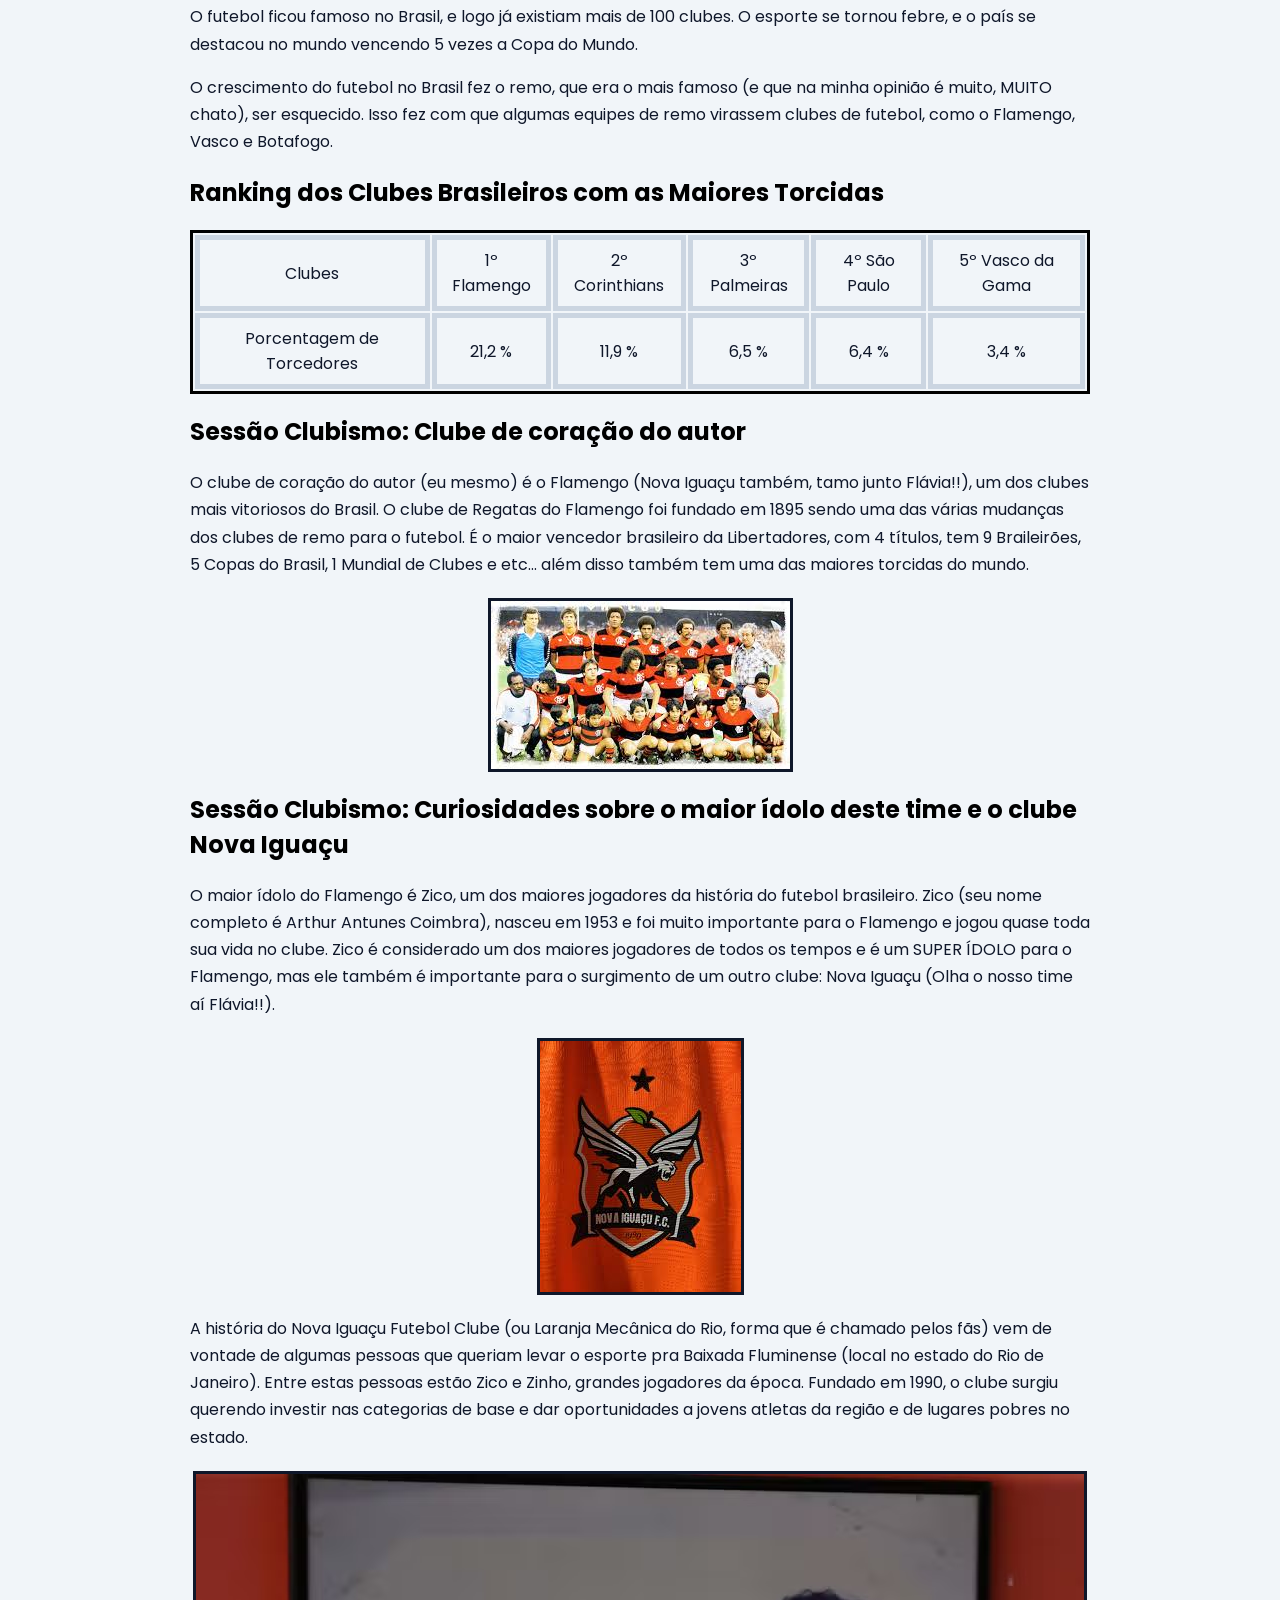
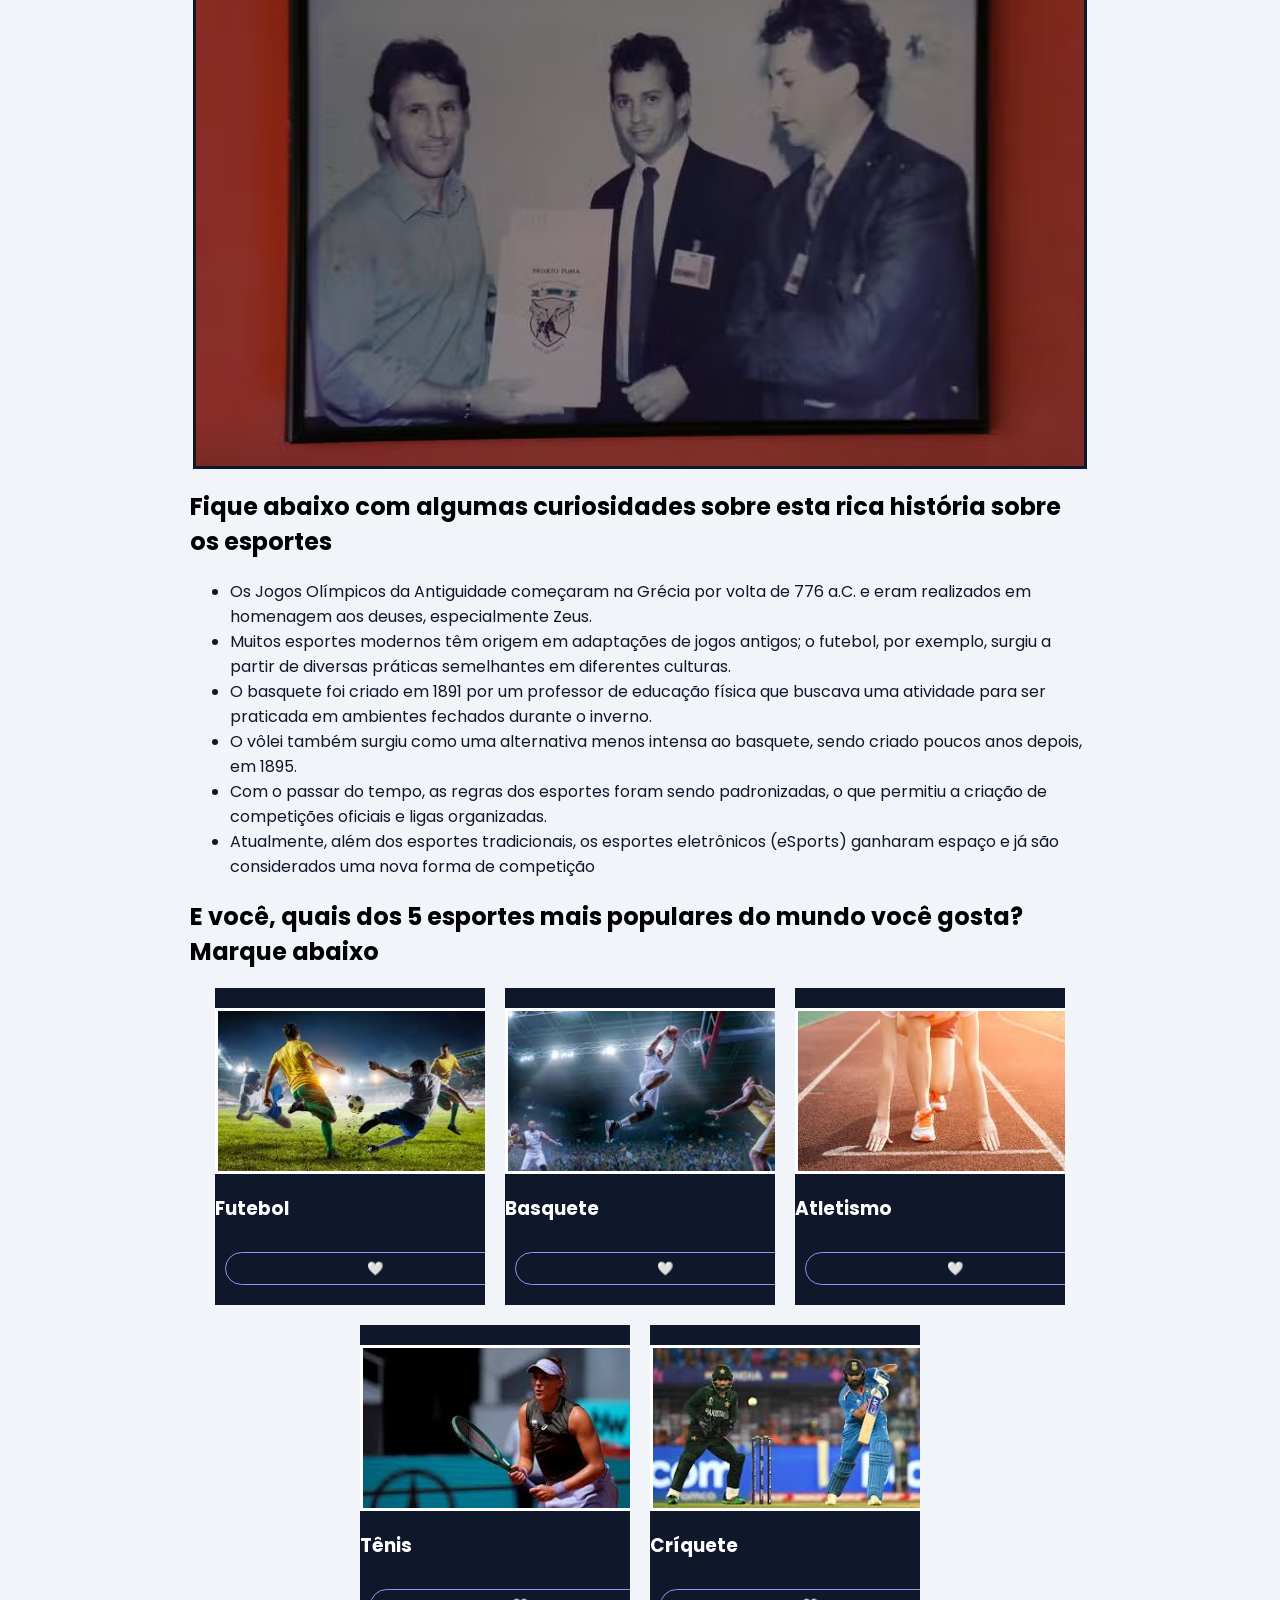
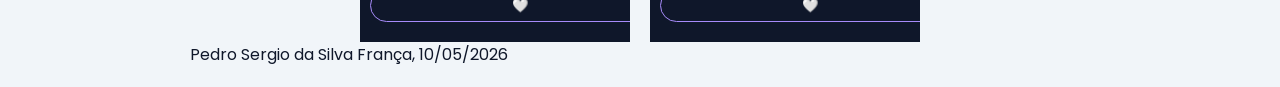
==== commit 6e9c72ff: "Update index.html" ====
--- a/public/index.html
+++ b/public/index.html
@@ -6,6 +6,7 @@
 
 <title>Esportes: História e Atualidade</title>
 
+    
 <link rel="stylesheet" href="css/style.css">
 <link href="https://fonts.googleapis.com/css2?family=Poppins&display=swap" rel="stylesheet">
 </head>
@@ -89,6 +90,7 @@
 
 <h2>Evolução dos Esportes</h2>
 
+    
 <p>
 Com o passar do tempo, os esportes também evoluíram bastante. A tecnologia trouxe muitas mudanças, como o uso de
 ferramentas como o var (no futebol), analisadores de desempenhos (em vários esportes) e outros. Novas modalidades também ganharam espaço,
--- a/public/css/style.css
+++ b/public/css/style.css
@@ -23,12 +23,11 @@
 nav a {
   color: #cbd5f5;
   text-decoration: none;
-  font-weight: 500;
   transition: 0.3s;
 }
 
 nav a:hover {
-  color: #a78bfa;
+  color: #000000;
 }
 main {
   max-width: 900px;
@@ -60,12 +59,12 @@
 
 
 h1 {
-  color: #7c3aed;
+  color: #000000;
 }
 
 h2 {
-  color: #8b5cf6;
-  margin-top: 20px;
+  color: #000000;
+  
 }
 
 h3 {
@@ -76,7 +75,7 @@
   display: block;
   margin: 20px auto;
   max-width: 100%;
-  border-style: solid;
+  border-style:solid;
 }
 
 
@@ -133,12 +132,12 @@
 
 table {
   width: 100%;
-  border-collapse: collapse;
+  border:black solid;
   margin: 20px 0;
 }
 
 td {
-  border: 1px solid #cbd5e1;
+  border: 5px solid #cbd5e1;
   padding: 8px;
   text-align: center;
 }
